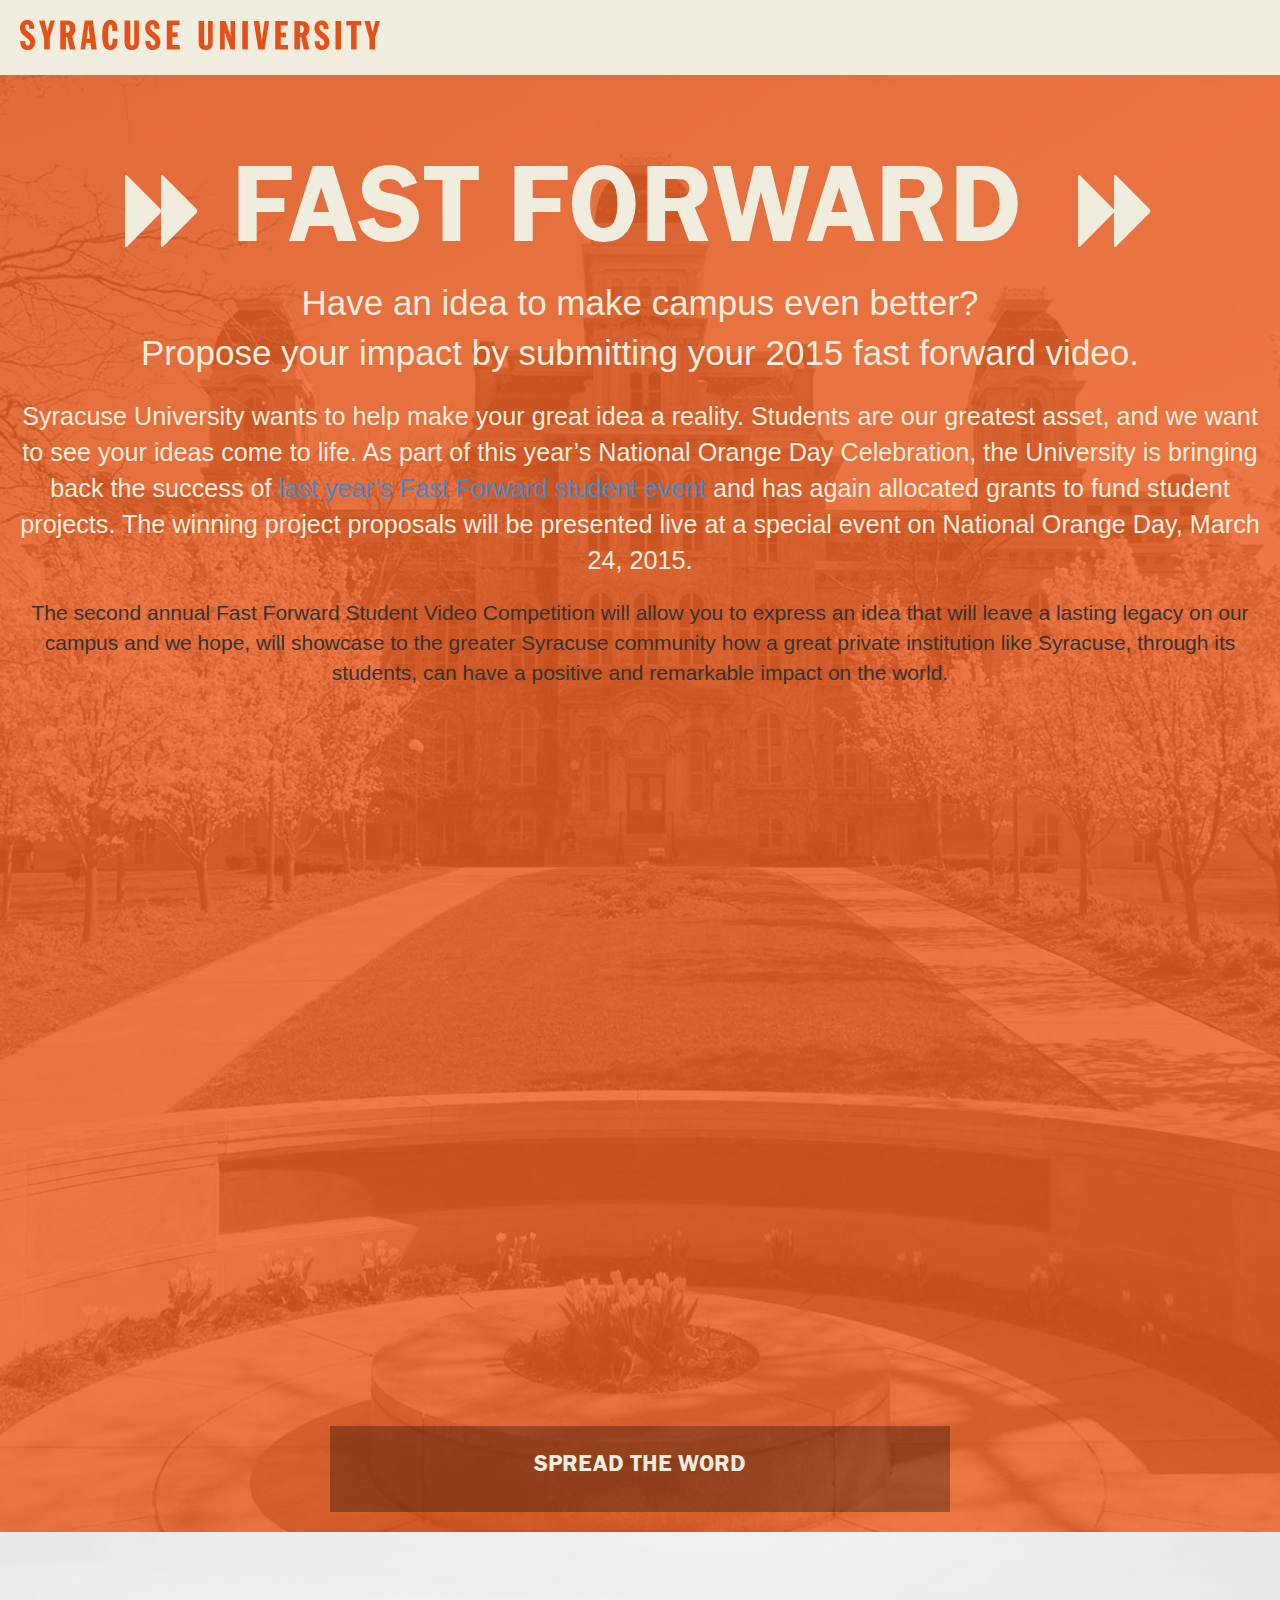
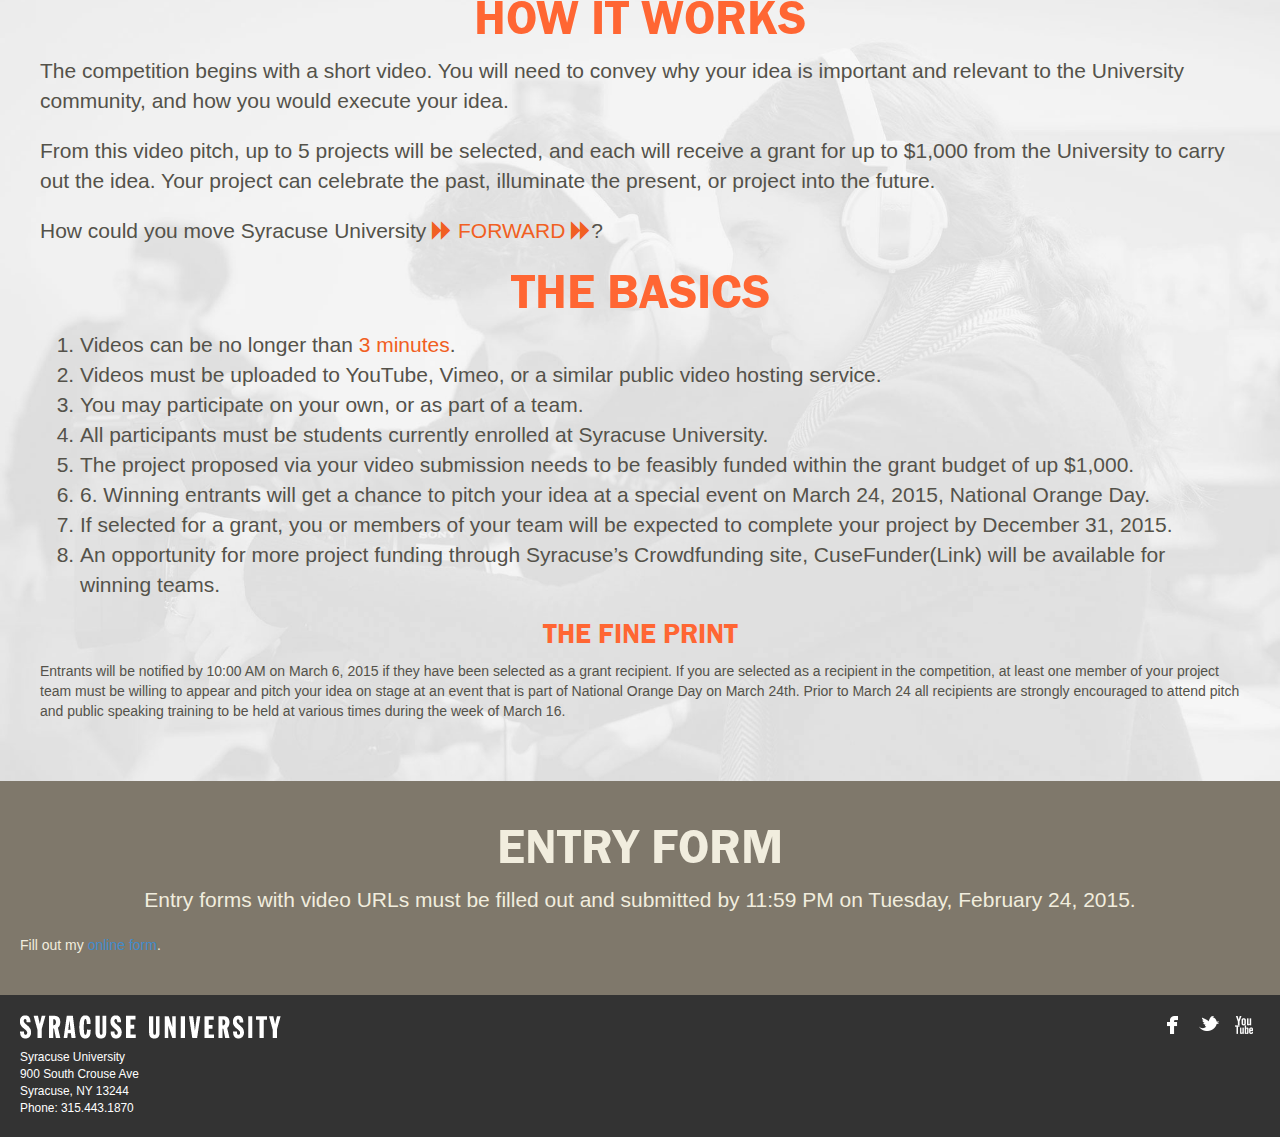
==== index.html @ 45d780ee "content tweaks for 2015" ====
<!DOCTYPE html>
<html lang="en">
<head>
<meta charset="utf-8">
<meta http-equiv="X-UA-Compatible" content="IE=edge">
<meta name="viewport" content="width=device-width, initial-scale=1">
<title>Fast Foward - Syracuse University</title>
<!-- sharing -->
<meta property="og:image" content="http://fastforward.syr.edu/images/fastforward.png" />
<meta property="og:description" content="All @SyracuseU students are invited to submit their ideas for the Chancellor's Fast Forward competition!" />
<!-- favicon -->
<link rel="shortcut icon" href="favicon.ico" type="image/x-icon" />
<!-- Bootstrap -->
<link href="css/bootstrap.min.css" rel="stylesheet">
<link href="css/style.css" rel="stylesheet">
<!-- Font Awesome -->
<link href="http://netdna.bootstrapcdn.com/font-awesome/4.0.3/css/font-awesome.css" rel="stylesheet">
<!-- HTML5 Shim and Respond.js IE8 support of HTML5 elements and media queries -->
<!-- WARNING: Respond.js doesn't work if you view the page via file:// -->
<!--[if lt IE 9]>
                                                                                                      <script src="https://oss.maxcdn.com/libs/html5shiv/3.7.0/html5shiv.js"></script>
                                                                                                      <script src="https://oss.maxcdn.com/libs/respond.js/1.4.2/respond.min.js"></script>
                                                                                                    <![endif]-->
</head>
<body>
<header> <a href="http://www.syr.edu"><img src="images/su_logo.jpg" id="sulogo-top" alt="Syracuse University" /></a>
  <div class="clearfix"></div>
</header>
<div id="billboard">
  <h1 class="title"><span style="font-size:.75em;"><i class="fa fa-forward"></i></span>&nbsp;Fast Forward &nbsp;<span style="font-size:.75em;"><i class="fa fa-forward"></i></span></h1>
  <p class="description-large">Have an idea to make campus even better? <br />
Propose your impact by submitting your 2015 fast forward video.
 </p>
  <p class="description">Syracuse University wants to help make your great idea a reality. Students are our greatest asset, and we want to see your ideas come to life. As part of this year’s National Orange Day Celebration, the University is bringing back the success of <a href="Entry forms with video URLs must be filled out and submitted by 11:59 PM on Tuesday, February 24, 2015." target="_blank">last year’s Fast Forward student event</a> and has again allocated grants to fund student projects. The winning project proposals will be presented live at a special event on National Orange Day, March 24, 2015.
      </p>
    <p>
The second annual Fast Forward Student Video Competition will allow you to express an idea that will leave a lasting legacy on our campus and we hope, will showcase to the greater Syracuse community how a great private institution like Syracuse, through its students, can have a positive and remarkable impact on the world. 
</p>
    <div id="vid">
      
      <!--
      <iframe width="640" height="360" src="http://www.youtube.com/embed/V3oJR5IAMxM?feature=player_embedded" frameborder="0" allowfullscreen></iframe>
-->
<iframe width="560" height="315" src="http://www.youtube.com/embed/ndjRMPuXJMM?rel=0&amp;showinfo=0" frameborder="0" allowfullscreen></iframe>
        
      
    </p>
  </div>
  <div id="social-share">
    <h3>Spread the Word</h3>
    <!-- AddThis Button BEGIN -->
    <div class="addthis_toolbox addthis_default_style addthis_32x32_style"> <a class="addthis_button_facebook"></a> <a class="addthis_button_twitter"></a> <a class="addthis_button_google_plusone_share"></a> <a class="addthis_button_email"></a> </div>
    <script type="text/javascript">var addthis_config = {"data_track_addressbar":false}; 
var addthis_share =
{
      templates: {
                   twitter: 'All @SyracuseU students are invited to submit ideas for the Chancellor\'s Fast Forward competition! #FastForwardSU'
               }
			  
}
{ email_template: "fast-forward" }
;
</script> 
    <script type="text/javascript" src="//s7.addthis.com/js/300/addthis_widget.js#pubid=suischool"></script> 
    <!-- AddThis Button END --> 
  </div>
</div>
<div id="rules" class="white-back">
  <div id="works" class="span 6">
    <h1 class="header-whiteback">How it works</h1>
      <p>The competition begins with a short video. You will need to convey why your idea is important and relevant to the University community, and how you would execute your idea.</p>
      <p>From this video pitch, up to 5 projects will be selected, and each will receive a grant for up to $1,000 from the University to carry out the idea. Your project can celebrate the past, illuminate the present, or project into the future.</p>
      <p>How could you move Syracuse University <span class="important" style="text-transform: uppercase;"><i class="fa fa-forward"></i>&nbsp;forward&nbsp;<i class="fa fa-forward"></i></span>?</p>
    <h1 class="header-whiteback">The Basics</h1>
    <div>
      <div id="rules-list">
        <ol>
          <li>Videos can be no longer than <span class="important">3 minutes</span>.</li>
          <li>Videos must be uploaded to YouTube, Vimeo, or a similar public video hosting service.</li>
          <li>You may participate on your own, or as part of a team.</li>
          <li>All participants must be students currently enrolled at Syracuse University.</li>
          <li>The project proposed via your video submission needs to be feasibly funded within the grant budget of up $1,000.</li>
          <li>6.	Winning entrants will get a chance to pitch your idea at a special event on March 24, 2015, National Orange Day.</li>
          <li>If selected for a grant, you or members of your team will be expected to complete your project by December 31, 2015.</li>
            <li>An opportunity for more project funding through Syracuse’s Crowdfunding site, CuseFunder(Link) will be available for winning teams.</li>
        </ol>
      </div>
    </div>
    <h2 class="header-whiteback">The Fine Print</h2>
    <p style="font-size: 1em">Entrants will be notified by 10:00 AM on March 6, 2015 if they have been selected as a grant recipient. If you are selected as a recipient in the competition, at least one member of your project team must be willing to appear and pitch your idea on stage at an event that is part of National Orange Day on March 24th. Prior to March 24 all recipients are strongly encouraged to attend pitch and public speaking training to be held at various times during the week of March 16.</p>
  </div>
</div>
<div id="enter" class="greyback">
  <h1 class="header-greyback">Entry Form</h1>
  <p>Entry forms with video URLs must be filled out and submitted by 11:59 PM on Tuesday, February 24, 2015.</p>
  <p> 
      
      <!-- Wufoo form embedd -->
      <div id="wufoo-zofdxbj1lnquqj">
Fill out my <a href="https://ischoolsu.wufoo.com/forms/zofdxbj1lnquqj">online form</a>.
</div>
<script type="text/javascript">var zofdxbj1lnquqj;(function(d, t) {
var s = d.createElement(t), options = {
'userName':'ischoolsu',
'formHash':'zofdxbj1lnquqj',
'autoResize':true,
'height':'500',
'async':true,
'host':'wufoo.com',
'header':'show',
'ssl':true};
s.src = ('https:' == d.location.protocol ? 'https://' : 'http://') + 'www.wufoo.com/scripts/embed/form.js';
s.onload = s.onreadystatechange = function() {
var rs = this.readyState; if (rs) if (rs != 'complete') if (rs != 'loaded') return;
try { zofdxbj1lnquqj = new WufooForm();zofdxbj1lnquqj.initialize(options);zofdxbj1lnquqj.display(); } catch (e) {}};
var scr = d.getElementsByTagName(t)[0], par = scr.parentNode; par.insertBefore(s, scr);
})(document, 'script');</script>

    <!--Wufoo form embed old 
  <div id="wufoo-zs5mxhn0s3mohs"> Fill out my <a href="https://ischoolsu.wufoo.com/forms/zs5mxhn0s3mohs">online form</a>. </div>
    
    
    
    
  <script type="text/javascript">
                    var zs5mxhn0s3mohs;(function(d, t) {
                    var s = d.createElement(t), options = {
                    'userName':'ischoolsu', 
                    'formHash':'zs5mxhn0s3mohs', 
                    'autoResize':true,
                    'height':'400',
                    'async':true,
                    'host':'wufoo.com',
                    'header':'show', 
                    'ssl':true};
                    s.src = ('https:' == d.location.protocol ? 'https://' : 'http://') + 'wufoo.com/scripts/embed/form.js';
                    s.onload = s.onreadystatechange = function() {
                    var rs = this.readyState; if (rs) if (rs != 'complete') if (rs != 'loaded') return;
                    try { zs5mxhn0s3mohs = new WufooForm();zs5mxhn0s3mohs.initialize(options);zs5mxhn0s3mohs.display(); } catch (e) {}};
                    var scr = d.getElementsByTagName(t)[0], par = scr.parentNode; par.insertBefore(s, scr);
                    })(document, 'script');
                </script>-->
  </p>
</div>
<footer>
  <div class="footer-info">
    <div class="logo"><a href="http://www.syr.edu"><img src="images/footer-logo-syracuse.png" alt="Syracuse University" /></a></div>
    <div> Syracuse University<br />
      900 South Crouse Ave<br />
      Syracuse, NY 13244<br />
      Phone: 315.443.1870<br />
    </div>
  </div>
  <div class="social"> <span><a href="https://www.facebook.com/syracuseuniversity" target="_blank"><img src="images/facebook.png" alt="facebook" /></a></span> <span><a href="https://twitter.com/SyracuseU" target="_blank"><img src="images/twitter.png" alt="twitter" /></a></span> <span><a href="http://www.youtube.com/user/Syracuse" target="_blank"><img src="images/youtube.png" alt="youtube" /></a></span> </div>
  <div style="clear:both;"></div>
</footer>
<!-- jQuery (necessary for Bootstrap's JavaScript plugins) --> 
<script src="https://ajax.googleapis.com/ajax/libs/jquery/1.11.0/jquery.min.js"></script> 
<!-- Include all compiled plugins (below), or include individual files as needed --> 
<script src="js/bootstrap.min.js"></script> 
<!-- Video Resizer --> 
<script src="js/jquery.fitvids.js"></script> 
<script>
            $(document).ready(function(){
              // Target your .container, .wrapper, .post, etc.
              $("#vid").fitVids();
            });
        </script> 
<!-- Google Analytics code --> 
<script>
  (function(i,s,o,g,r,a,m){i['GoogleAnalyticsObject']=r;i[r]=i[r]||function(){
  (i[r].q=i[r].q||[]).push(arguments)},i[r].l=1*new Date();a=s.createElement(o),
  m=s.getElementsByTagName(o)[0];a.async=1;a.src=g;m.parentNode.insertBefore(a,m)
  })(window,document,'script','//www.google-analytics.com/analytics.js','ga');

  ga('create', 'UA-403457-30', 'syr.edu');
  ga('send', 'pageview');

</script>
</body>
</html>
---- css/style.css ----
/* CSS Document */

/*fonts*/
@import url(http://fonts.googleapis.com/css?family=Economica:400,700);
@font-face {
	font-family: 'franklin_gothic_fsdemi';
	src: url('../fonts/FranklinGothic-Demi-webfont.eot');
	src: url('../fonts/FranklinGothic-Demi-webfont.eot?#iefix') format('embedded-opentype'), url('../fonts/FranklinGothic-Demi-webfont.woff') format('woff'), url('../fonts/FranklinGothic-Demi-webfont.ttf') format('truetype'), url('../fonts/FranklinGothic-Demi-webfont.svg#franklin_gothic_fsdemi') format('svg');
	font-weight: normal;
	font-style: normal;
}
/*Elements*/
p {
	font-size: 1.5em;
	margin-bottom: 20px;
}
a{
    color: ##f1edde; !important
    text-decoration: underline;
}

h1 {
	font-size: 3.5em;
}
h2 {
	font-size: 2em;
}
.description {
	font-size: 1.8em;
}
.description-large {
	font-size: 2.5em;
	color: #f1edde;
}
.white-back {
	color: #54524A;
}
ol li {
	font-size: 1.5em;
}
.important {
	color: #f15f22;
}
.header-whiteback {
	display: block;
	text-align: center;
	color: #ff6633;
	font-family: 'franklin_gothic_fsdemi', sans-serif;
	/*font-family: 'Economica', sans-serif;*/
	text-transform: uppercase;
}
.header-greyback {
	display: block;
	text-align: center;
	color: #f1edde;
	font-family: 'franklin_gothic_fsdemi', sans-serif;
	text-transform: uppercase;
}
.greyback {
	color: #f1edde;
}
header {
	background-color: #f1edde;
	height: 75px;
	padding: 20px;
}
#billboard {
	background-color: #ff6633;
	height: auto;
	padding: 20px;
	text-align: center;
	background-image: url(../images/back-halloflang.jpg);
	background-position: 50% 50%; /* Sets reference point to scale from */
	background-size: cover; /* Sets background image to cover entire element */
}
#billboard .title {
	color: #f1edde;
	font-size: 8em;
	padding-top: 30px;
	font-family: 'franklin_gothic_fsdemi', sans-serif;
	text-transform: uppercase;/*font-family: 'Economica', sans-serif;*/
}
#billboard .description {
	color: #f1edde;
}
footer {
	background-color: #333333;
	color: #fff;
	font-size: .85em;
	padding: 20px;
}
footer .footer-info {
	width: inherit;
	float: left;
}
footer .logo {
	padding-bottom: 10px;
}
footer .social {
	width: inherit;
	float: right;
}
#works {
	padding: 20px;
}
#rules {
	padding: 20px;
	background-color: #f1edde;
	background-image: url(../images/back-students-video.jpg);
	background-position: 50% 50%; /* Sets reference point to scale from */
	background-size: cover; /* Sets background image to cover entire element */
}
#enter {
	padding: 20px;
	background-color: #7F786B;
}
.vid {
	margin: 40px;
}
#enter p {
	text-align: center;
}
#social-share {
	background-color: rgba(0,0,0,0.3);
	width: 50%;
    min-width: 200px;
	margin: 0 auto 0 auto;
	padding: 5px;
}
#social-share h3 {
	color: #FFF;
	font-family: 'franklin_gothic_fsdemi', sans-serif;
	color: #f1edde;
	text-transform: uppercase;
}
div.addthis_toolbox {
	width: 150px;
	margin: 0 auto;
	padding-bottom: 20px;
}

/*iPad Styles*/
@media (max-width: 980px) {
#billboard .title {
	color: #f1edde;
	font-size: 5em;
	padding-top: 30px;
	font-family: 'franklin_gothic_fsdemi', sans-serif;
	text-transform: uppercase;/*font-family: 'Economica', sans-serif;*/
}
#sulogo-top {
	width: 50%;
	height: auto;
}
}
/*iPhone Styles*/
@media only screen and (min-device-width : 320px) and (max-device-width : 568px) {
/* STYLES GO HERE */

header {
	height: auto;
	display: block;
	margin: auto;
}
#sulogo-top {
	width: 60%;
	height: auto;
}
#billboard .title {
	color: #f1edde;
	font-size: 2em;
	padding-top: 10px;
	font-family: 'franklin_gothic_fsdemi', sans-serif;
	text-transform: uppercase;/*font-family: 'Economica', sans-serif;*/
}
#social-share h3 {
	font-size: 1.5em;
}
p {
	font-size: 1em;
}
.description-large {
	font-size: 1.5em;
}
.description {
	font-size: 1.25em;
}
.vid {
	margin: 5px;
}
ol li {
	font-size: 1em;
}
.header-whiteback {
	font-size: 2em;
}
#rules {
	padding: 5px;
}
#enter {
	padding: 5px;
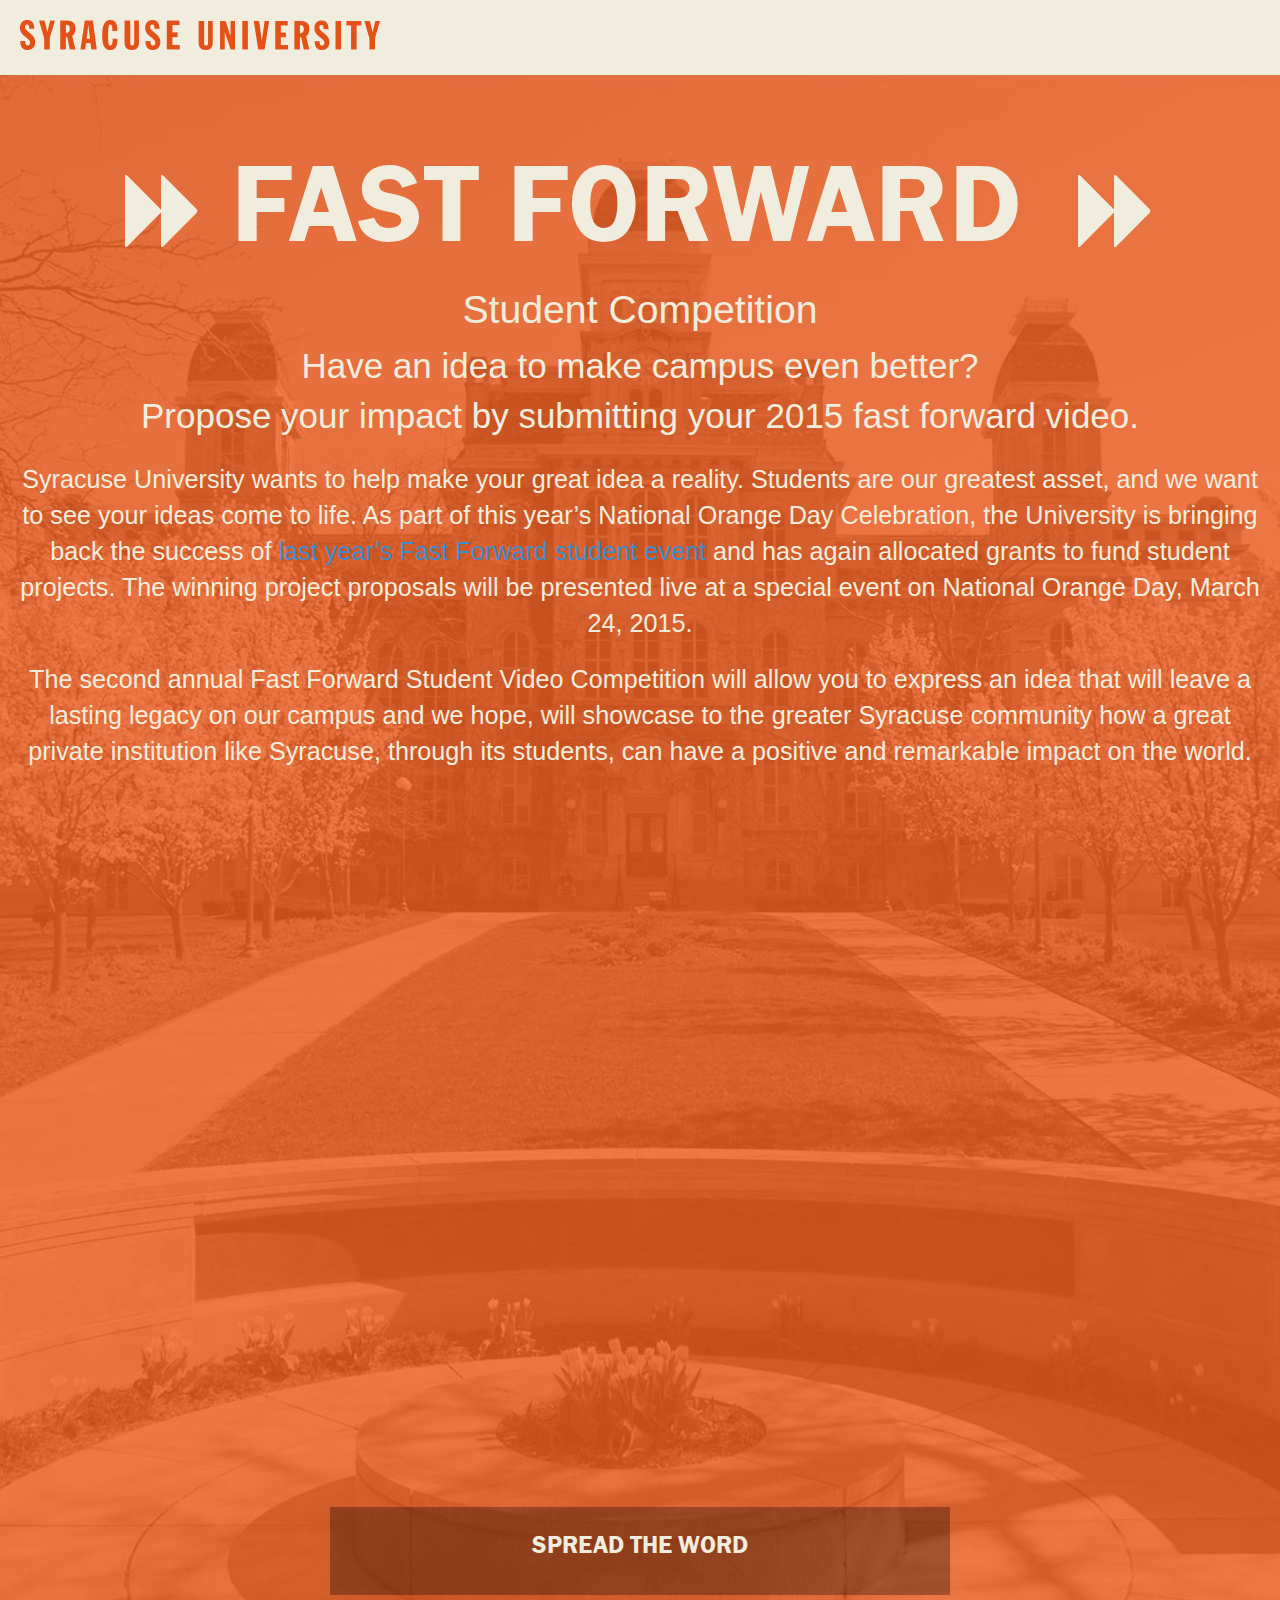
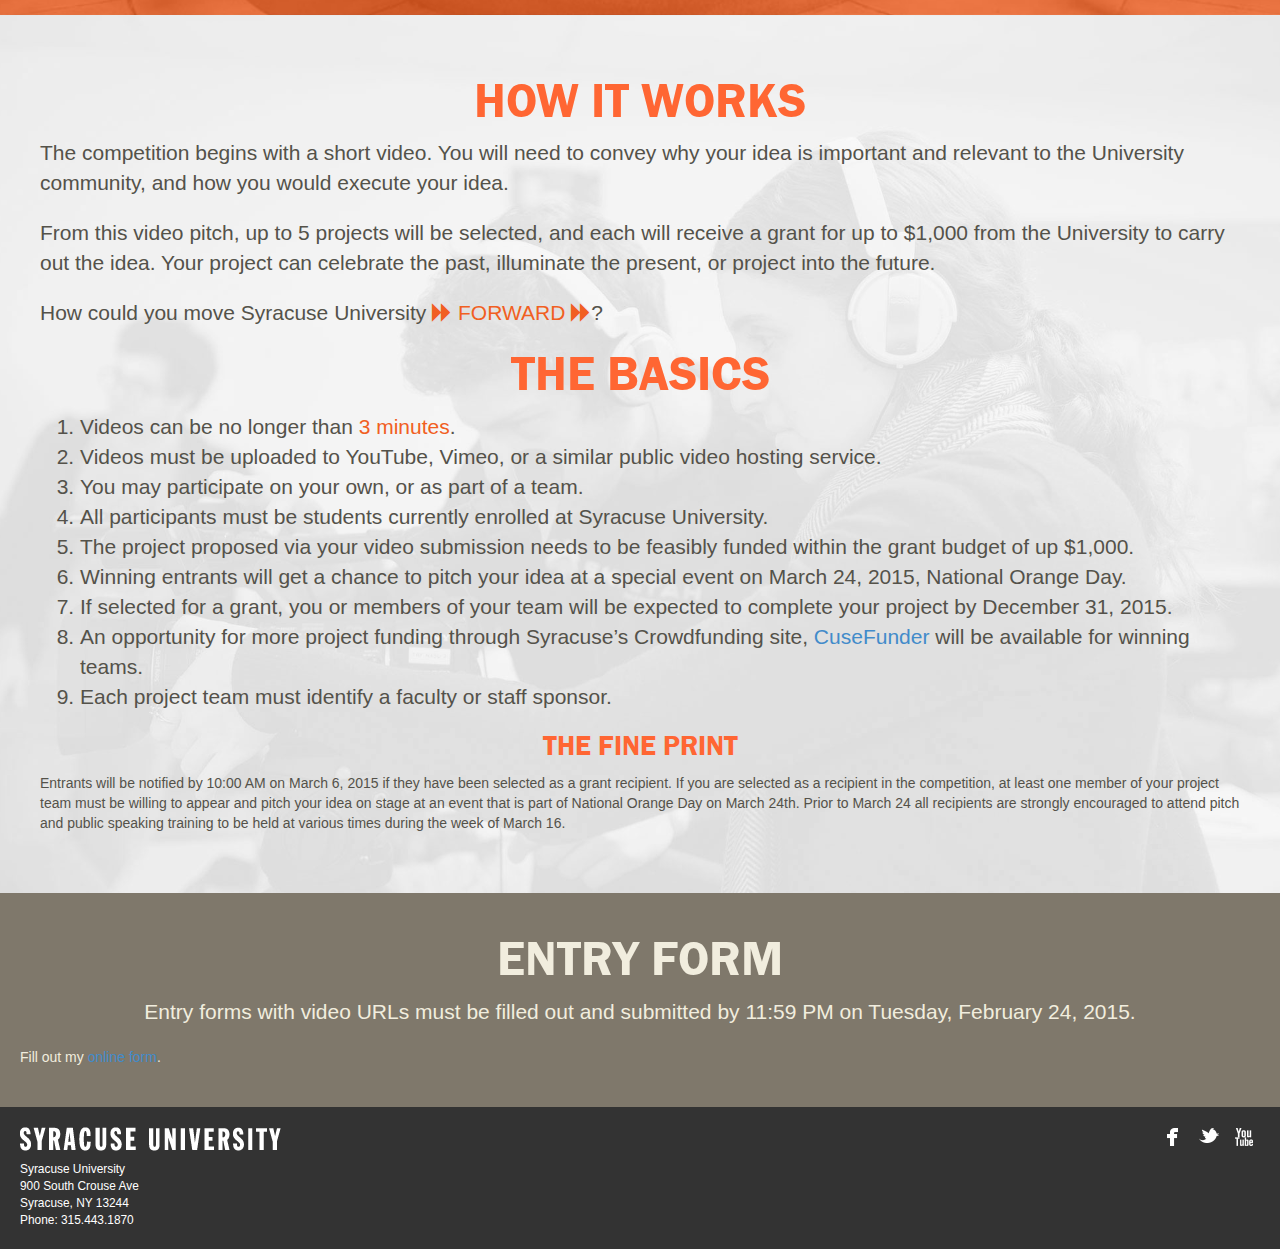
==== commit cd5e2fbc: "edits from team" ====
--- a/index.html
+++ b/index.html
@@ -12,9 +12,11 @@
 <link rel="shortcut icon" href="favicon.ico" type="image/x-icon" />
 <!-- Bootstrap -->
 <link href="css/bootstrap.min.css" rel="stylesheet">
-<link href="css/style.css" rel="stylesheet">
 <!-- Font Awesome -->
 <link href="http://netdna.bootstrapcdn.com/font-awesome/4.0.3/css/font-awesome.css" rel="stylesheet">
+<!--Custom CSS-->
+<link href="css/style.css" rel="stylesheet">
+
 <!-- HTML5 Shim and Respond.js IE8 support of HTML5 elements and media queries -->
 <!-- WARNING: Respond.js doesn't work if you view the page via file:// -->
 <!--[if lt IE 9]>
@@ -28,21 +30,23 @@
 </header>
 <div id="billboard">
   <h1 class="title"><span style="font-size:.75em;"><i class="fa fa-forward"></i></span>&nbsp;Fast Forward &nbsp;<span style="font-size:.75em;"><i class="fa fa-forward"></i></span></h1>
+    <h3 class="description-xlarge">Student Competition</h3>
   <p class="description-large">Have an idea to make campus even better? <br />
 Propose your impact by submitting your 2015 fast forward video.
  </p>
-  <p class="description">Syracuse University wants to help make your great idea a reality. Students are our greatest asset, and we want to see your ideas come to life. As part of this year’s National Orange Day Celebration, the University is bringing back the success of <a href="Entry forms with video URLs must be filled out and submitted by 11:59 PM on Tuesday, February 24, 2015." target="_blank">last year’s Fast Forward student event</a> and has again allocated grants to fund student projects. The winning project proposals will be presented live at a special event on National Orange Day, March 24, 2015.
+  <p class="description">Syracuse University wants to help make your great idea a reality. Students are our greatest asset, and we want to see your ideas come to life. As part of this year’s National Orange Day Celebration, the University is bringing back the success of <a href="https://www.youtube.com/watch?v=nJVr6OafZU0" target="_blank">last year’s Fast Forward student event</a> and has again allocated grants to fund student projects. The winning project proposals will be presented live at a special event on National Orange Day, March 24, 2015.
       </p>
-    <p>
+    <p  class="description">
 The second annual Fast Forward Student Video Competition will allow you to express an idea that will leave a lasting legacy on our campus and we hope, will showcase to the greater Syracuse community how a great private institution like Syracuse, through its students, can have a positive and remarkable impact on the world. 
 </p>
-    <div id="vid">
-      
-      <!--
+    <div id="vid">      
+<!--
       <iframe width="640" height="360" src="http://www.youtube.com/embed/V3oJR5IAMxM?feature=player_embedded" frameborder="0" allowfullscreen></iframe>
+
+        <iframe width="560" height="315" src="https://www.youtube.com/embed/9xqWcafBm3w?rel=0&amp;showinfo=0" frameborder="0" allowfullscreen></iframe>
 -->
-<iframe width="560" height="315" src="http://www.youtube.com/embed/ndjRMPuXJMM?rel=0&amp;showinfo=0" frameborder="0" allowfullscreen></iframe>
         
+<iframe width="560" height="315" src="https://www.youtube.com/embed/9xqWcafBm3w?rel=0&amp;showinfo=0" frameborder="0" allowfullscreen></iframe>
       
     </p>
   </div>
@@ -80,9 +84,10 @@
           <li>You may participate on your own, or as part of a team.</li>
           <li>All participants must be students currently enrolled at Syracuse University.</li>
           <li>The project proposed via your video submission needs to be feasibly funded within the grant budget of up $1,000.</li>
-          <li>6.	Winning entrants will get a chance to pitch your idea at a special event on March 24, 2015, National Orange Day.</li>
+          <li>Winning entrants will get a chance to pitch your idea at a special event on March 24, 2015, National Orange Day.</li>
           <li>If selected for a grant, you or members of your team will be expected to complete your project by December 31, 2015.</li>
-            <li>An opportunity for more project funding through Syracuse’s Crowdfunding site, CuseFunder(Link) will be available for winning teams.</li>
+            <li>An opportunity for more project funding through Syracuse’s Crowdfunding site, <a href="https://cusefunder.syr.edu/" target="_blank">CuseFunder</a> will be available for winning teams.</li>
+            <li>Each project team must identify a faculty or staff sponsor.</li>
         </ol>
       </div>
     </div>
@@ -116,30 +121,6 @@
 var scr = d.getElementsByTagName(t)[0], par = scr.parentNode; par.insertBefore(s, scr);
 })(document, 'script');</script>
 
-    <!--Wufoo form embed old 
-  <div id="wufoo-zs5mxhn0s3mohs"> Fill out my <a href="https://ischoolsu.wufoo.com/forms/zs5mxhn0s3mohs">online form</a>. </div>
-    
-    
-    
-    
-  <script type="text/javascript">
-                    var zs5mxhn0s3mohs;(function(d, t) {
-                    var s = d.createElement(t), options = {
-                    'userName':'ischoolsu', 
-                    'formHash':'zs5mxhn0s3mohs', 
-                    'autoResize':true,
-                    'height':'400',
-                    'async':true,
-                    'host':'wufoo.com',
-                    'header':'show', 
-                    'ssl':true};
-                    s.src = ('https:' == d.location.protocol ? 'https://' : 'http://') + 'wufoo.com/scripts/embed/form.js';
-                    s.onload = s.onreadystatechange = function() {
-                    var rs = this.readyState; if (rs) if (rs != 'complete') if (rs != 'loaded') return;
-                    try { zs5mxhn0s3mohs = new WufooForm();zs5mxhn0s3mohs.initialize(options);zs5mxhn0s3mohs.display(); } catch (e) {}};
-                    var scr = d.getElementsByTagName(t)[0], par = scr.parentNode; par.insertBefore(s, scr);
-                    })(document, 'script');
-                </script>-->
   </p>
 </div>
 <footer>
@@ -173,7 +154,7 @@
   m=s.getElementsByTagName(o)[0];a.async=1;a.src=g;m.parentNode.insertBefore(a,m)
   })(window,document,'script','//www.google-analytics.com/analytics.js','ga');
 
-  ga('create', 'UA-403457-30', 'syr.edu');
+  ga('create', 'UA-403457-34', 'auto');
   ga('send', 'pageview');
 
 </script>
--- a/css/style.css
+++ b/css/style.css
@@ -14,8 +14,13 @@
 	font-size: 1.5em;
 	margin-bottom: 20px;
 }
-a{
-    color: ##f1edde; !important
+a:active {
+    color: ##f1edde !important; 
+    text-decoration: underline;
+}
+
+a:visited {
+    color: ##f1edde !important; 
     text-decoration: underline;
 }
 
@@ -25,8 +30,15 @@
 h2 {
 	font-size: 2em;
 }
+h3 {
+    font-size: 1.8em;
+}
 .description {
 	font-size: 1.8em;
+}
+.description-xlarge {
+	font-size: 2.8em;
+	color: #f1edde;
 }
 .description-large {
 	font-size: 2.5em;
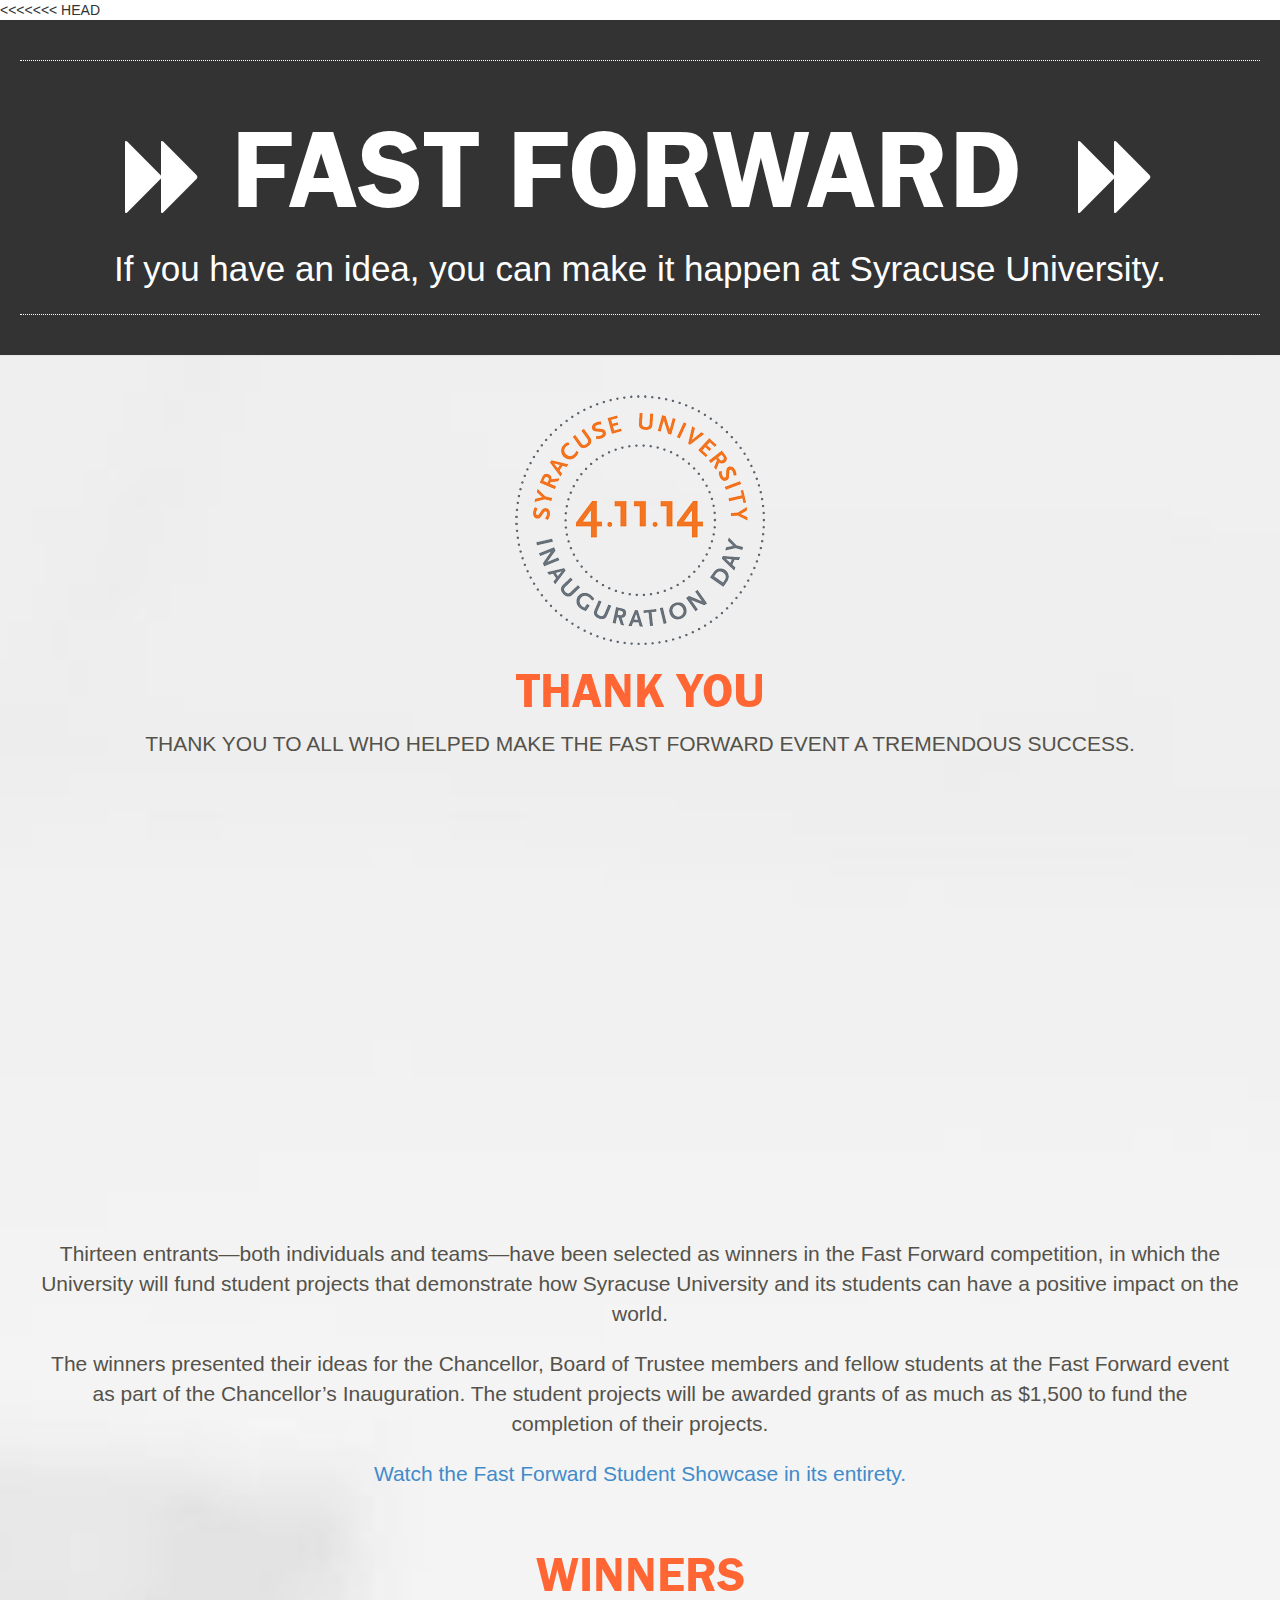
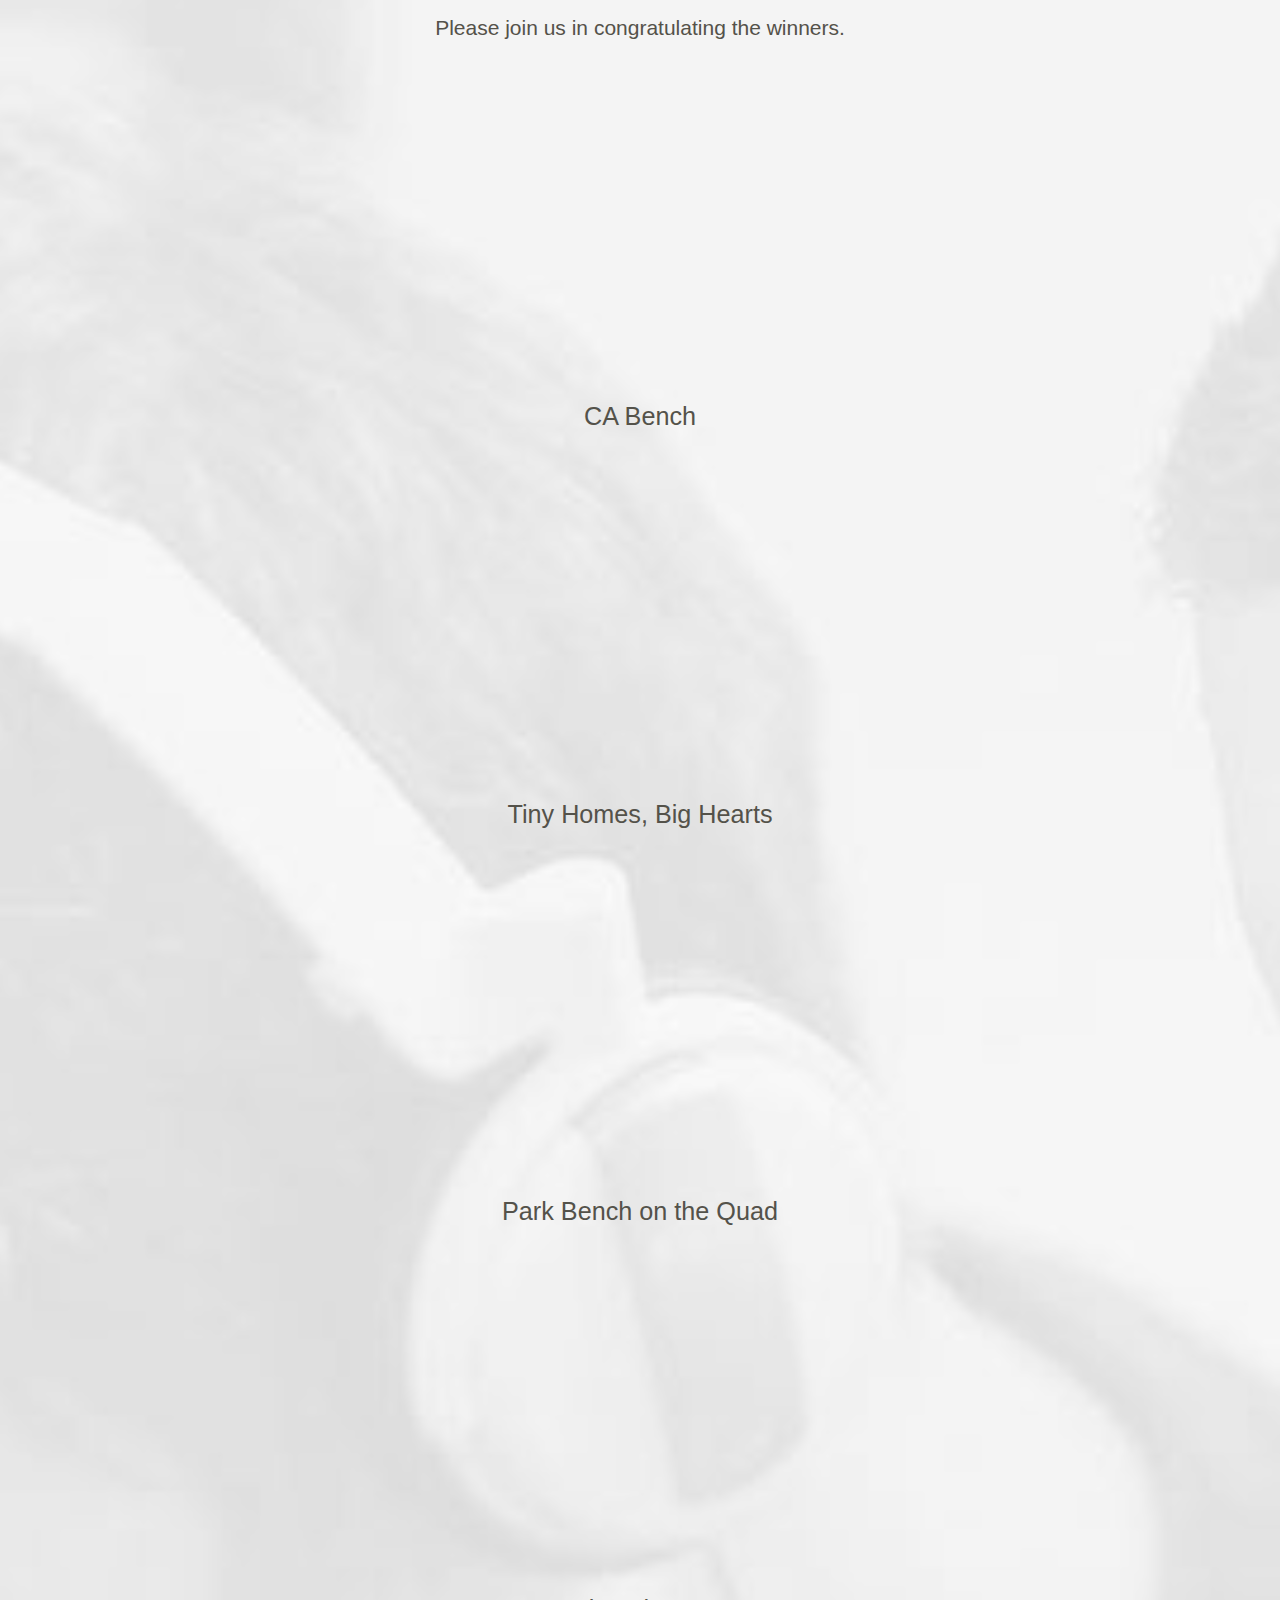
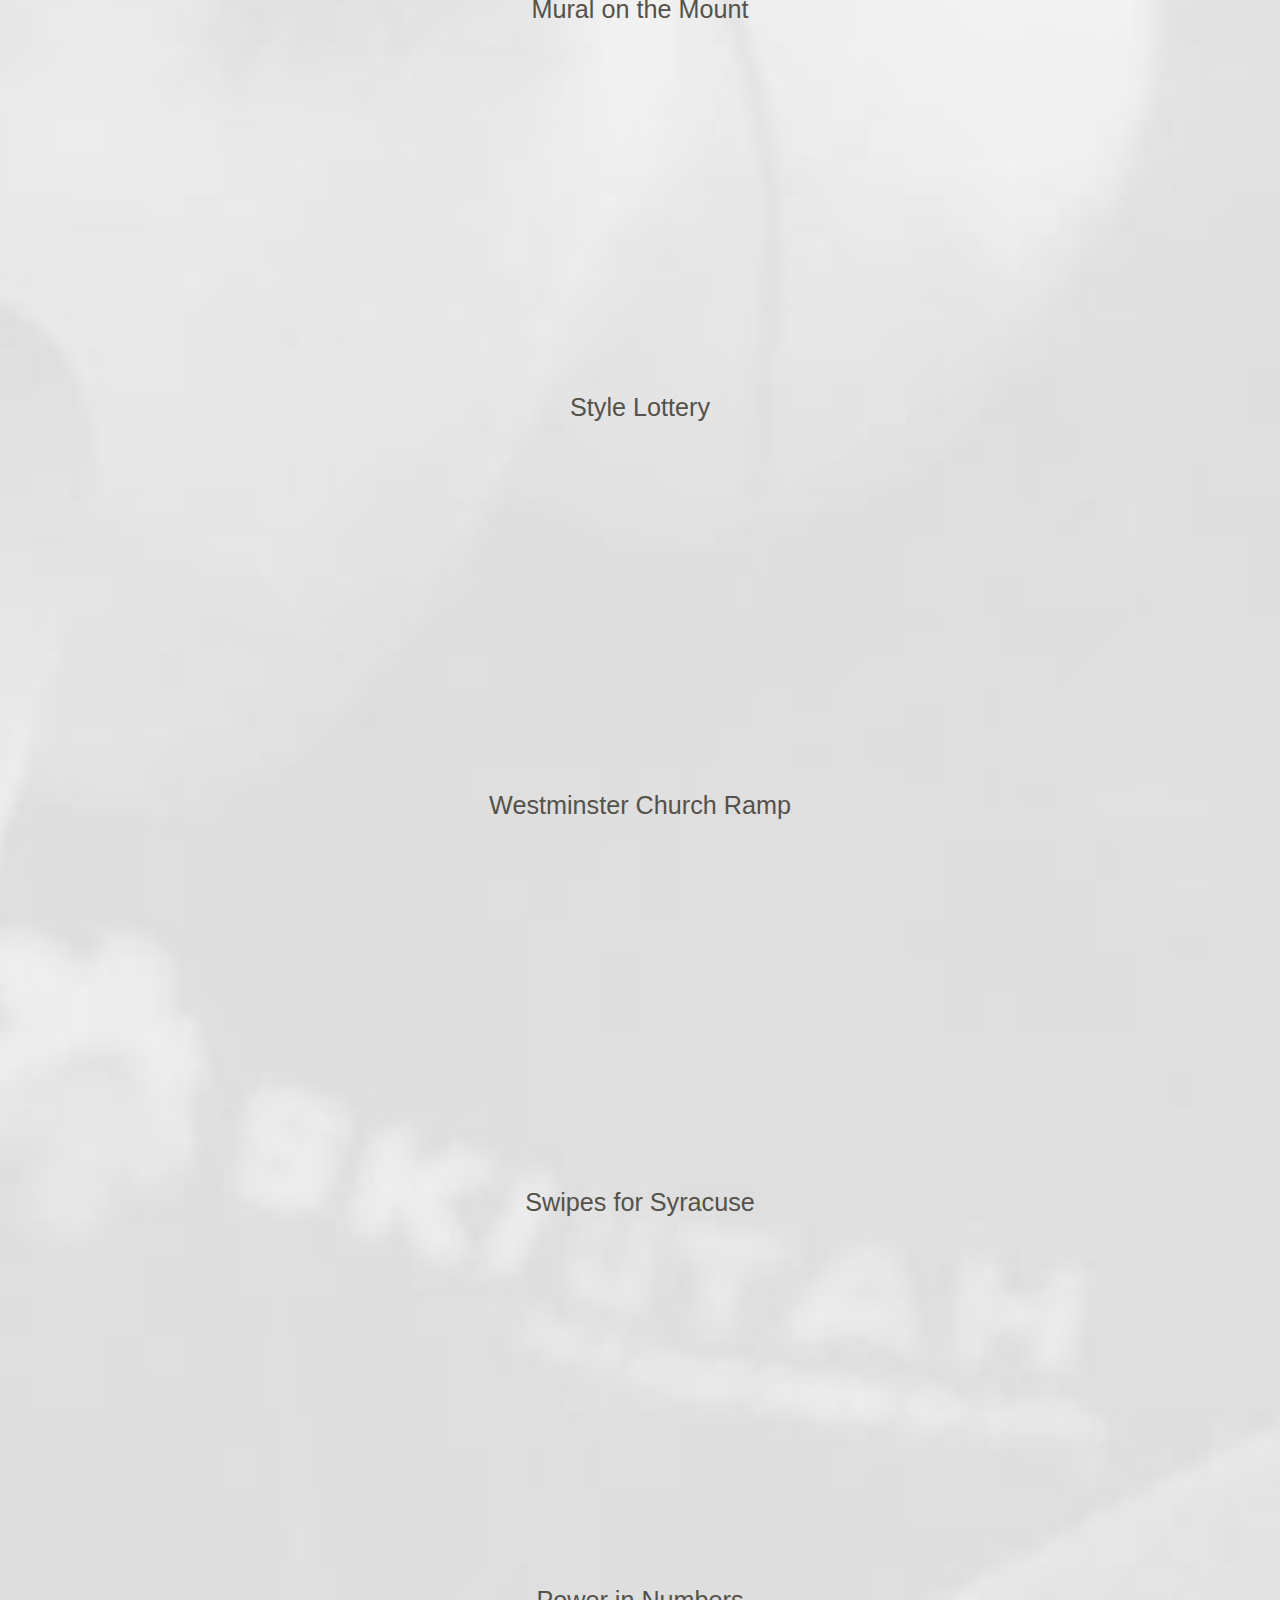
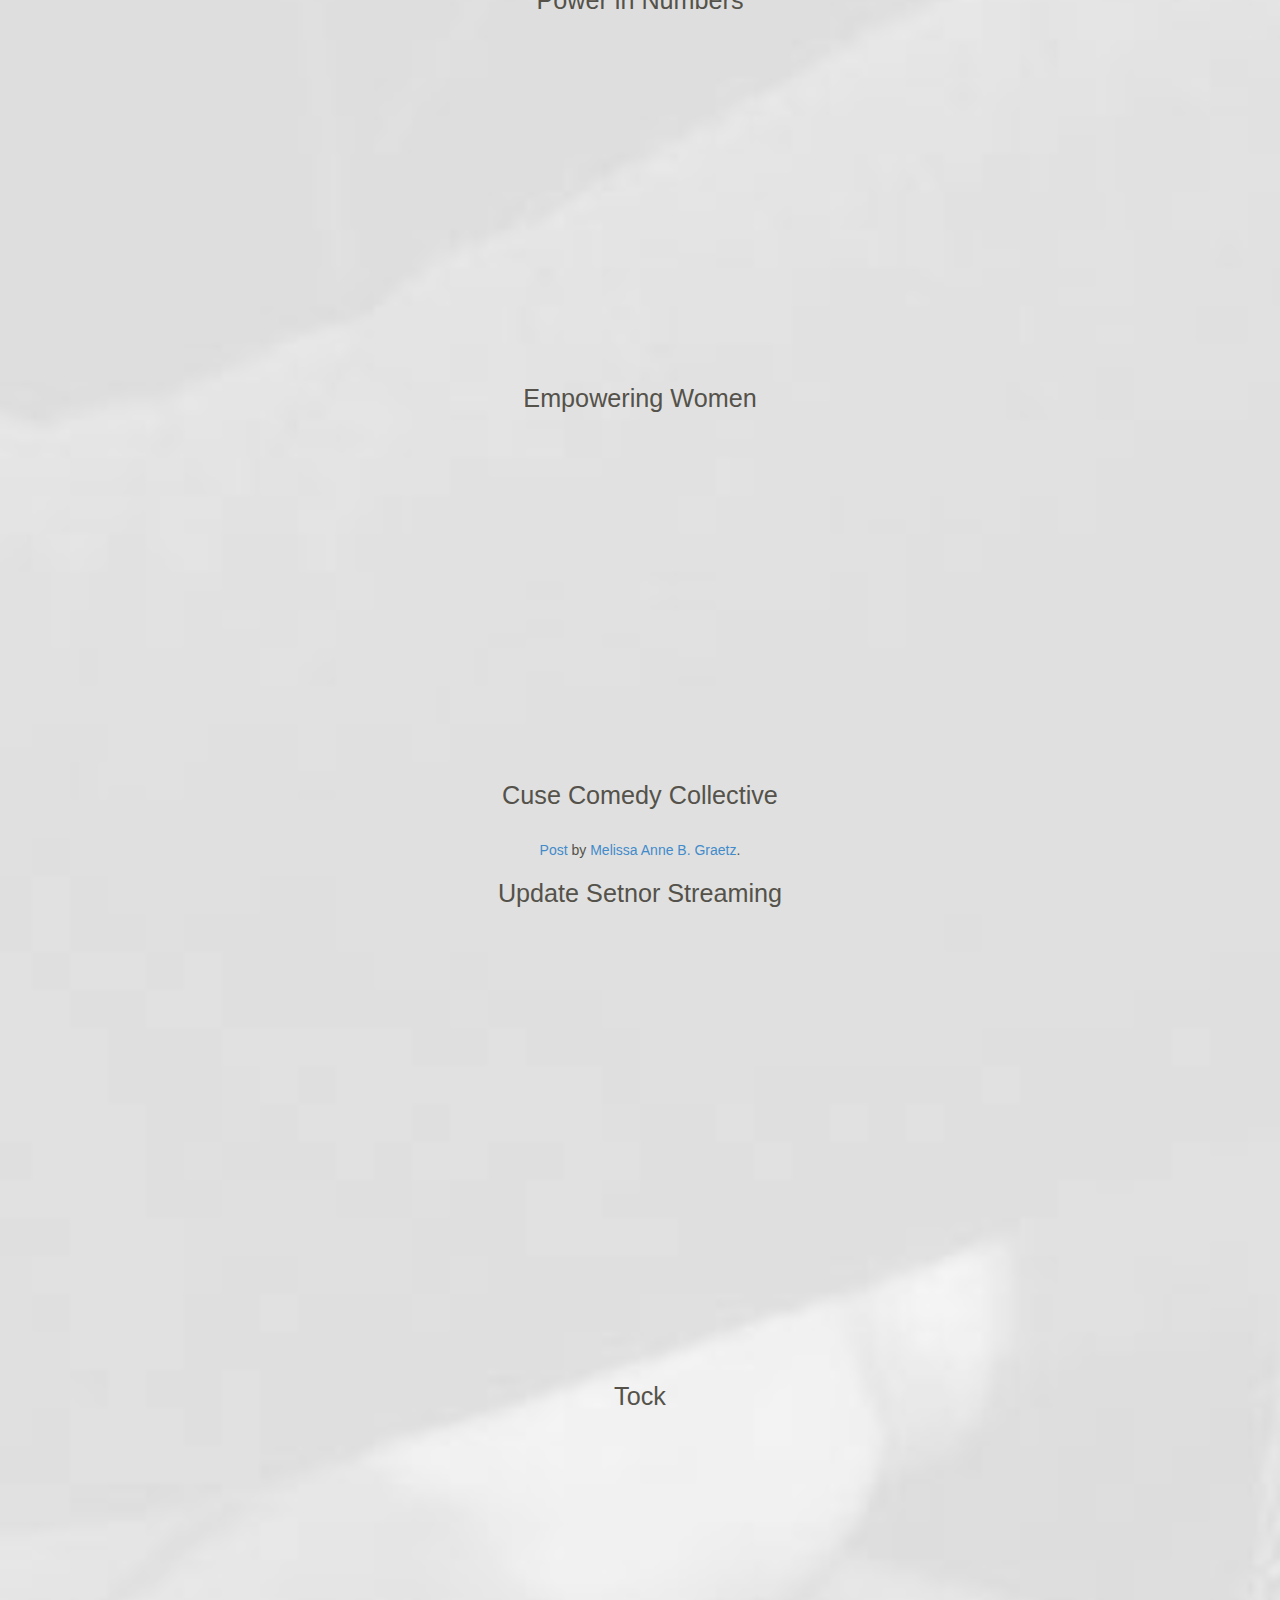
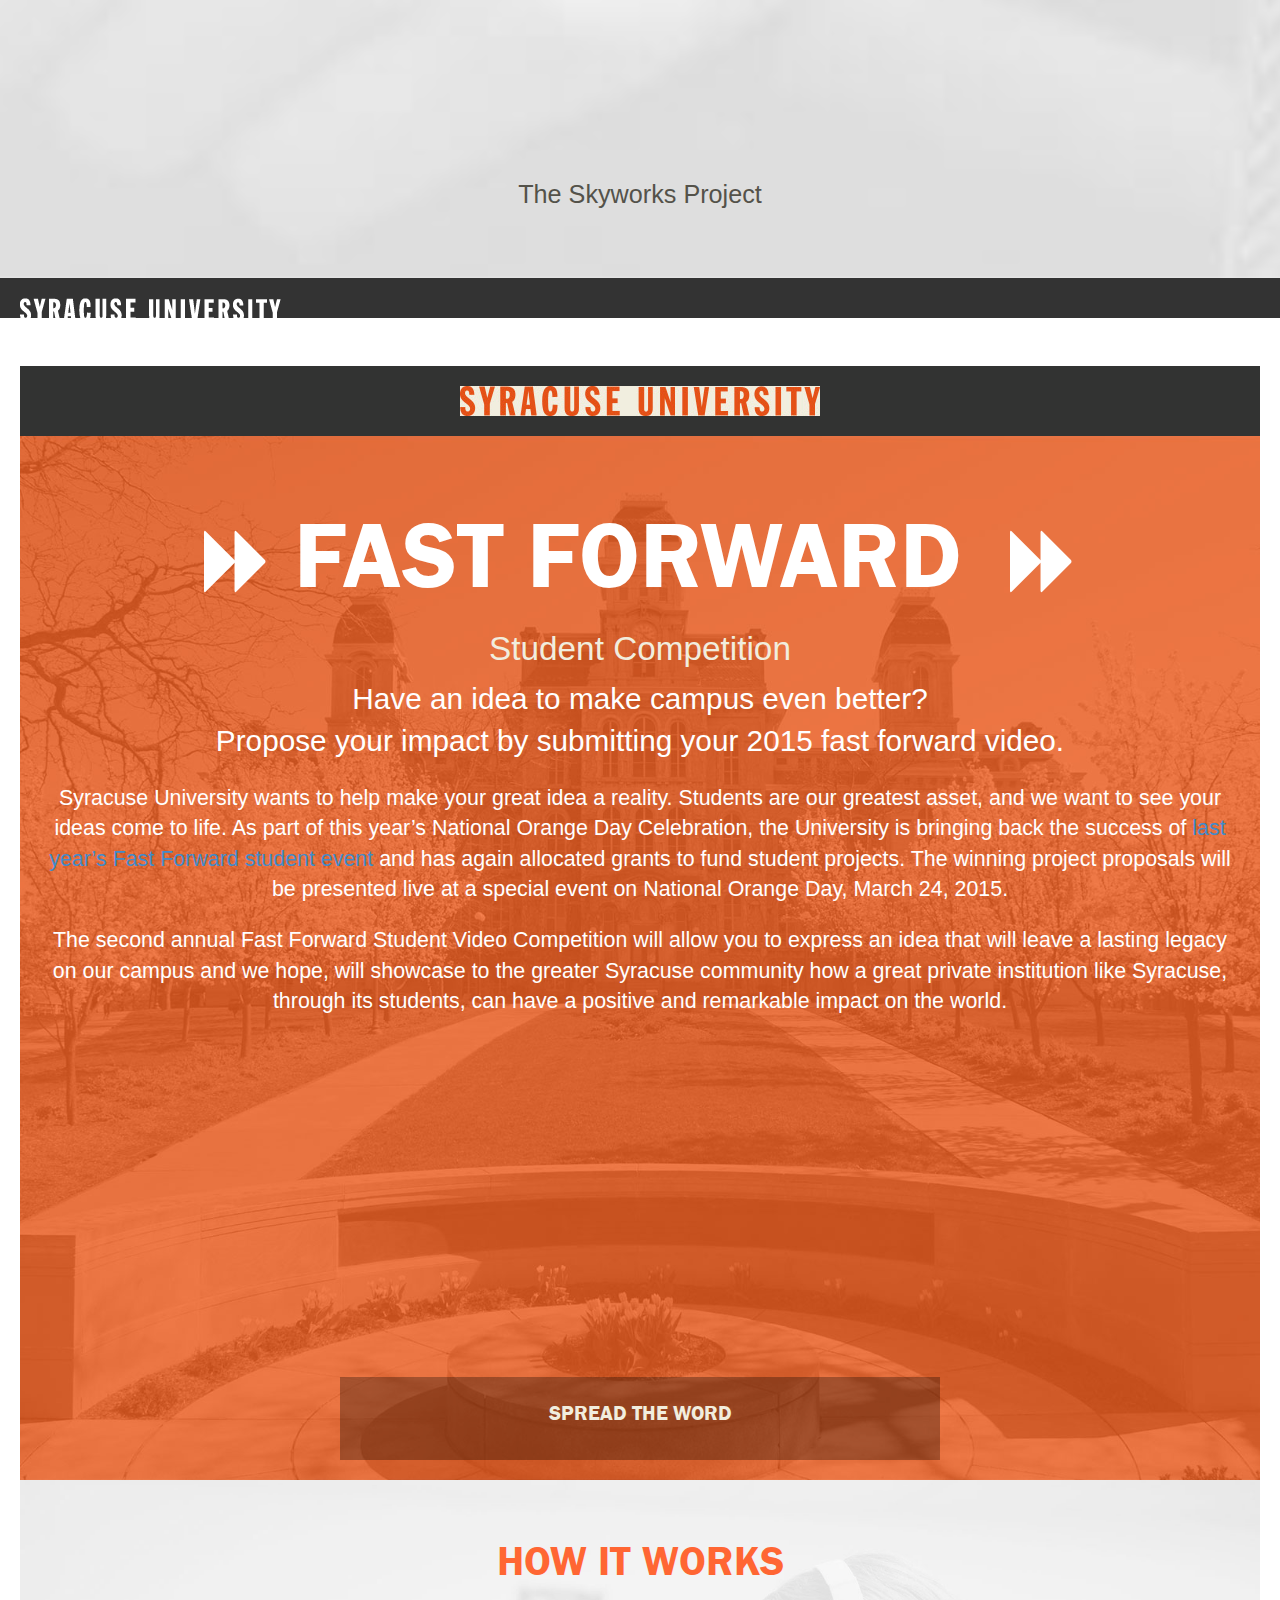
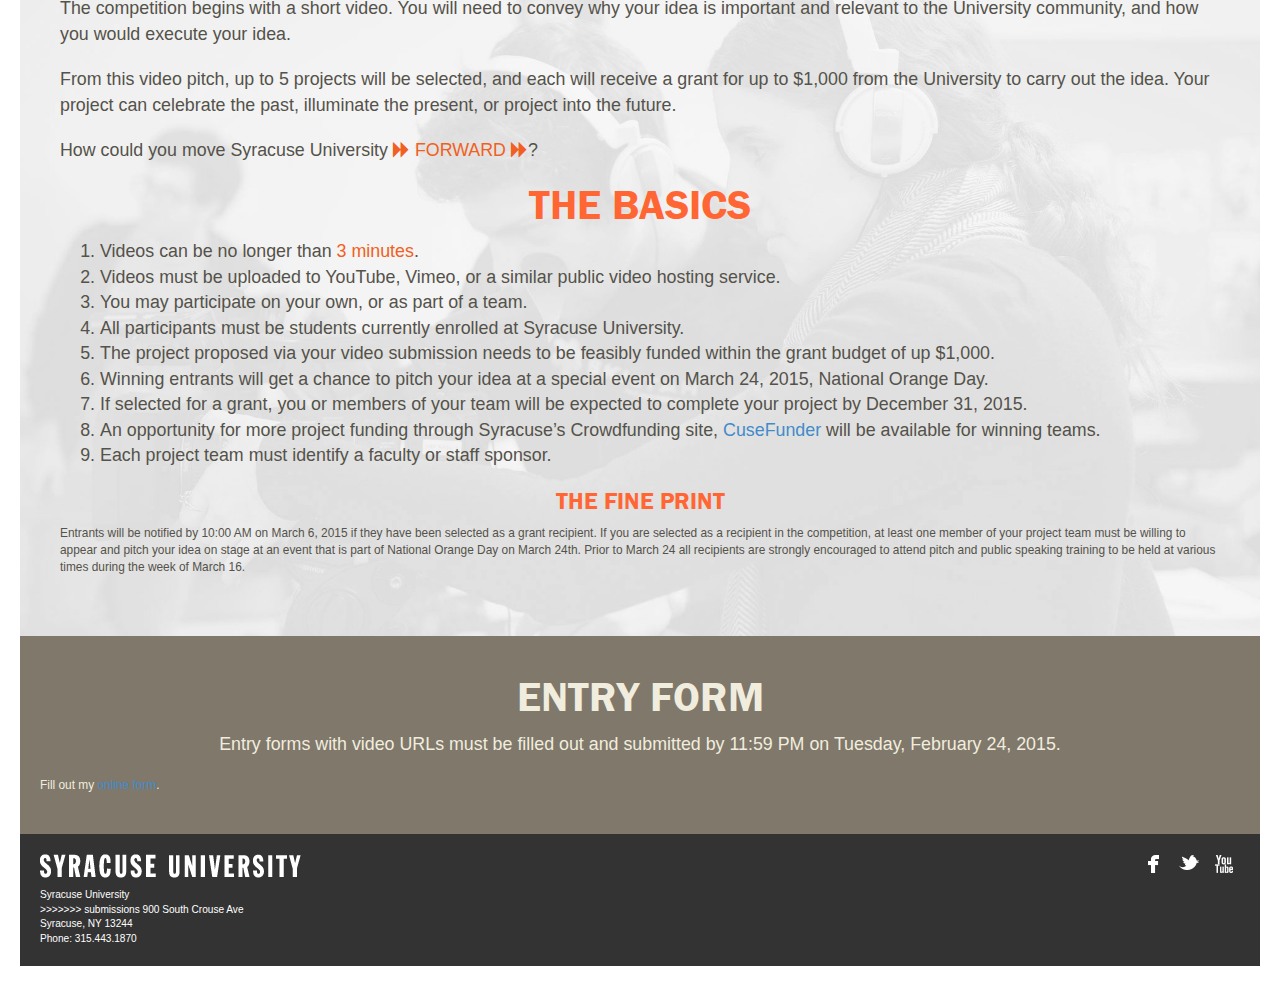
==== commit 118fc333: "fixed merge conflicts." ====
--- a/index.html
+++ b/index.html
@@ -1,5 +1,141 @@
 <!DOCTYPE html>
 <html lang="en">
+<<<<<<< HEAD
+    <head>
+        <meta charset="utf-8">
+        <meta http-equiv="X-UA-Compatible" content="IE=edge">
+        <meta name="viewport" content="width=device-width, initial-scale=1">
+        <title>Fast Foward - Syracuse University</title>
+        <!-- sharing -->
+        <meta property="og:image" content="http://fastforward.syr.edu/images/fastforward.png" />
+        <meta property="og:description" content="All @SyracuseU students are invited to come watch students pitch their Fast Foward ideas! #FastForwardSU http://fastfoward.syr.edu" />
+        <!-- favicon -->
+        <link rel="shortcut icon" href="favicon.ico" type="image/x-icon" />
+        <!-- Bootstrap -->
+        <link href="css/bootstrap.min.css" rel="stylesheet">
+        <link href="css/style.css" rel="stylesheet">
+        <!-- Font Awesome -->
+        <link href="http://netdna.bootstrapcdn.com/font-awesome/4.0.3/css/font-awesome.css" rel="stylesheet">
+        <meta http-equiv="Cache-Control" content="no-cache, no-store, must-revalidate" />
+        <meta http-equiv="Pragma" content="no-cache" />
+        <meta http-equiv="Expires" content="0" />
+
+        <!-- HTML5 Shim and Respond.js IE8 support of HTML5 elements and media queries -->
+        <!-- WARNING: Respond.js doesn't work if you view the page via file:// -->
+                    <!--[if lt IE 9]>
+                                                                                                                                                                                                                                                      <script src="https://oss.maxcdn.com/libs/html5shiv/3.7.0/html5shiv.js"></script>                                                                                                                                                  <script src="https://oss.maxcdn.com/libs/respond.js/1.4.2/respond.min.js"></script>
+                                                                                                                                                                                                                                                    <![endif]-->
+    </head>
+    <body>
+        <header>
+            <div id="billboard-header">
+                <hr>
+                <h1 class="title" class="header-greyback"><span style="font-size:.75em;"><i class="fa fa-forward"></i></span>&nbsp;Fast Forward &nbsp;<span style="font-size:.75em;"><i class="fa fa-forward"></i></span></h1>
+                <p class="description-large">If you have an idea, you can make it happen at Syracuse University. </p>
+                <hr>
+            </div>
+            <div class="clearfix"></div>
+        </header>
+        <div id="rules" class="white-back">
+            <div id="works" style="text-align: center;" class="span 6">
+                <a href="http://inauguration.syr.edu/" target="_blank"><img src="images/logo-chancellor-seal.png" alt="Syracuse University Inaguration Day 4.11.14" /></a>
+                <h1 class="header-whiteback">Thank You</h1>
+                <p style="text-transform: uppercase;">Thank you to all who helped make the Fast Forward event a tremendous success.</p>
+                 <div id="vid">
+                    <iframe width="560" height="315" src="//www.youtube.com/embed/nJVr6OafZU0?rel=0" frameborder="0" allowfullscreen></iframe>
+                </div>
+                <p>Thirteen entrants—both individuals and teams—have been selected as winners in the Fast Forward competition, in which the University will fund student projects that demonstrate how Syracuse University and its students can have a positive impact on the world. </p>
+                <p>The winners presented their ideas for the Chancellor, Board of Trustee members and fellow students at the Fast Forward event as part of the Chancellor’s Inauguration.  The student projects will be awarded grants of as much as $1,500 to fund the completion of their projects.
+                </p>
+                <p><a href="https://www.youtube.com/watch?v=-3qQjhjQwqY&list=PLGlgqeWpR7YWNUzqrmrgZYeuAieJz4eeQ" target="_blank">Watch the Fast Forward Student Showcase in its entirety.</a></p>
+
+                <br />
+                <!--
+                <div id="social-share">
+                    <h3>Spread the Word</h3>
+                    
+                    <div class="addthis_toolbox addthis_default_style addthis_32x32_style">
+                        <a class="addthis_button_facebook"></a> <a class="addthis_button_twitter"></a> <a class="addthis_button_google_plusone_share"></a> <a class="addthis_button_email"></a>
+                    </div>
+                    <script type="text/javascript">
+                        var addthis_config = {"data_track_addressbar":false}; 
+                        var addthis_share =
+                        {
+                              templates: {
+                                           twitter: 'All @SyracuseU students are invited to come watch students pitch their Fast Foward ideas! #FastForwardSU http://fastfoward.syr.edu'
+                                       }
+                        
+                        }
+                        { email_template: "fast-forward" }
+                        ;
+                    </script>
+                    <script type="text/javascript" src="//s7.addthis.com/js/300/addthis_widget.js#pubid=suischool"></script>
+                   
+                </div>-->
+        
+                <h1 class="header-whiteback">Winners</h1>
+                <p>Please join us in congratulating the winners.</p>
+                <div class="video-container">
+                    <iframe width="560" height="315" src="//www.youtube.com/embed/X6cd0h68HYY" frameborder="0" allowfullscreen></iframe>
+                </div>
+                <h3>CA Bench</h3><br />
+                <div class="video-container">
+                    <iframe width="560" height="315" src="//www.youtube.com/embed/7KGoUI-rXYY" frameborder="0" allowfullscreen></iframe>
+                </div>
+                <h3>Tiny Homes, Big Hearts</h3><br />
+                <div class="video-container">
+                    <iframe width="560" height="315" src="//www.youtube.com/embed/hd7BuhvNDIQ?list=UUhCt7LPMVScDMdG48nF_pfg" frameborder="0" allowfullscreen></iframe>
+                </div>
+                <h3>Park Bench on the Quad</h3><br />
+                <div class="video-container">
+                    <iframe width="560" height="315" src="//www.youtube.com/embed/qIHuZYwOcUA" frameborder="0" allowfullscreen></iframe>
+                </div>
+                <h3>Mural on the Mount</h3><br />
+                <div class="video-container">
+                    <iframe src="//player.vimeo.com/video/90546294" width="560" height="315" frameborder="0" webkitallowfullscreen mozallowfullscreen allowfullscreen></iframe>
+                </div>
+                <h3>Style Lottery</h3><br />
+                <div class="video-container">
+                    <iframe src="//player.vimeo.com/video/87508969" width="560" height="315" frameborder="0" webkitallowfullscreen mozallowfullscreen allowfullscreen></iframe>
+                </div>
+                <h3>Westminster Church Ramp</h3><br />
+                <div class="video-container">
+                    <iframe src="//player.vimeo.com/video/90443585" width="560" height="315" frameborder="0" webkitallowfullscreen mozallowfullscreen allowfullscreen></iframe>
+                </div>
+                <h3>Swipes for Syracuse</h3><br />
+                <div class="video-container">
+                    <iframe width="560" height="315" src="//www.youtube.com/embed/r39Zqw3_VbU" frameborder="0" allowfullscreen></iframe>
+                </div>
+                <h3>Power in Numbers</h3><br />
+                <div class="video-container">
+                    <iframe width="560" height="315" src="//www.youtube.com/embed/cZ9SvbufV5o" frameborder="0" allowfullscreen></iframe>
+                </div>
+                <h3>Empowering Women</h3><br />
+                <div class="video-container">
+                    <iframe width="560" height="315" src="//www.youtube.com/embed/h52oEg5w1eQ" frameborder="0" allowfullscreen></iframe>
+                </div>
+                <h3>Cuse Comedy Collective</h3><br />
+                <div class="video-container">
+                    <div id="fb-root"></div> <script>(function(d, s, id) { var js, fjs = d.getElementsByTagName(s)[0]; if (d.getElementById(id)) return; js = d.createElement(s); js.id = id; js.src = "//connect.facebook.net/en_US/all.js#xfbml=1"; fjs.parentNode.insertBefore(js, fjs); }(document, 'script', 'facebook-jssdk'));</script>
+                    <div class="fb-post" data-href="https://www.facebook.com/photo.php?v=10152689466649942" data-width="466"><div class="fb-xfbml-parse-ignore"><a href="https://www.facebook.com/photo.php?v=10152689466649942">Post</a> by <a href="https://www.facebook.com/melissa.bassett.9638">Melissa Anne B. Graetz</a>.</div></div>
+                </div>
+                <h3>Update Setnor Streaming</h3><br />
+                <div class="video-container">
+                    <iframe width="560" height="420" src="//www.youtube.com/embed/etXDvrEPfyE" frameborder="0" allowfullscreen></iframe>
+                </div>
+                <h3>Tock</h3><br />
+                <div class="video-container">
+                    <iframe width="560" height="315" src="//www.youtube.com/embed/jHSkZyUIAk0" frameborder="0" allowfullscreen></iframe>
+                </div>
+                <h3>The Skyworks Project</h3><br />
+            </div>
+        </div>
+        <footer>
+            <div class="footer-info">
+                <div class="logo"><a href="http://www.syr.edu"><img src="images/footer-logo-syracuse.png" alt="Syracuse University" /></a></div>
+                <div>
+ Syracuse University<br />
+=======
 <head>
 <meta charset="utf-8">
 <meta http-equiv="X-UA-Compatible" content="IE=edge">
@@ -127,21 +263,24 @@
   <div class="footer-info">
     <div class="logo"><a href="http://www.syr.edu"><img src="images/footer-logo-syracuse.png" alt="Syracuse University" /></a></div>
     <div> Syracuse University<br />
+>>>>>>> submissions
       900 South Crouse Ave<br />
       Syracuse, NY 13244<br />
       Phone: 315.443.1870<br />
-    </div>
-  </div>
-  <div class="social"> <span><a href="https://www.facebook.com/syracuseuniversity" target="_blank"><img src="images/facebook.png" alt="facebook" /></a></span> <span><a href="https://twitter.com/SyracuseU" target="_blank"><img src="images/twitter.png" alt="twitter" /></a></span> <span><a href="http://www.youtube.com/user/Syracuse" target="_blank"><img src="images/youtube.png" alt="youtube" /></a></span> </div>
-  <div style="clear:both;"></div>
-</footer>
-<!-- jQuery (necessary for Bootstrap's JavaScript plugins) --> 
-<script src="https://ajax.googleapis.com/ajax/libs/jquery/1.11.0/jquery.min.js"></script> 
-<!-- Include all compiled plugins (below), or include individual files as needed --> 
-<script src="js/bootstrap.min.js"></script> 
-<!-- Video Resizer --> 
-<script src="js/jquery.fitvids.js"></script> 
-<script>
+                </div>
+            </div>
+            <div class="social">
+                <span><a href="https://www.facebook.com/syracuseuniversity" target="_blank"><img src="images/facebook.png" alt="facebook" /></a></span> <span><a href="https://twitter.com/SyracuseU" target="_blank"><img src="images/twitter.png" alt="twitter" /></a></span> <span><a href="http://www.youtube.com/user/Syracuse" target="_blank"><img src="images/youtube.png" alt="youtube" /></a></span>
+            </div>
+            <div style="clear:both;"></div>
+        </footer>
+        <!-- jQuery (necessary for Bootstrap's JavaScript plugins) -->
+        <script src="https://ajax.googleapis.com/ajax/libs/jquery/1.11.0/jquery.min.js"></script>
+        <!-- Include all compiled plugins (below), or include individual files as needed -->
+        <script src="js/bootstrap.min.js"></script>
+        <!-- Video Resizer -->
+        <script src="js/jquery.fitvids.js"></script>
+        <script>
             $(document).ready(function(){
               // Target your .container, .wrapper, .post, etc.
               $("#vid").fitVids();
@@ -159,4 +298,5 @@
 
 </script>
 </body>
+>>>>>>> submissions
 </html>--- a/css/style.css
+++ b/css/style.css
@@ -2,18 +2,20 @@
 
 /*fonts*/
 @import url(http://fonts.googleapis.com/css?family=Economica:400,700);
+
 @font-face {
-	font-family: 'franklin_gothic_fsdemi';
-	src: url('../fonts/FranklinGothic-Demi-webfont.eot');
-	src: url('../fonts/FranklinGothic-Demi-webfont.eot?#iefix') format('embedded-opentype'), url('../fonts/FranklinGothic-Demi-webfont.woff') format('woff'), url('../fonts/FranklinGothic-Demi-webfont.ttf') format('truetype'), url('../fonts/FranklinGothic-Demi-webfont.svg#franklin_gothic_fsdemi') format('svg');
-	font-weight: normal;
-	font-style: normal;
+    font-family: 'franklin_gothic_fsdemi';
+    src: url('../fonts/FranklinGothic-Demi-webfont.eot');
+    src: url('../fonts/FranklinGothic-Demi-webfont.eot?#iefix') format('embedded-opentype'), url('../fonts/FranklinGothic-Demi-webfont.woff') format('woff'), url('../fonts/FranklinGothic-Demi-webfont.ttf') format('truetype'), url('../fonts/FranklinGothic-Demi-webfont.svg#franklin_gothic_fsdemi') format('svg');
+    font-weight: normal;
+    font-style: normal;
 }
 /*Elements*/
 p {
-	font-size: 1.5em;
-	margin-bottom: 20px;
-}
+    font-size: 1.5em;
+    margin-bottom: 20px;
+}
+
 a:active {
     color: ##f1edde !important; 
     text-decoration: underline;
@@ -25,189 +27,299 @@
 }
 
 h1 {
-	font-size: 3.5em;
-}
+    font-size: 3.5em;
+}
+
 h2 {
-	font-size: 2em;
-}
+    font-size: 2em;
+}
+
 h3 {
     font-size: 1.8em;
 }
+
 .description {
-	font-size: 1.8em;
-}
+    font-size: 1.8em;
+}
+
 .description-xlarge {
 	font-size: 2.8em;
 	color: #f1edde;
 }
 .description-large {
-	font-size: 2.5em;
-	color: #f1edde;
-}
+    font-size: 2.5em;
+    color: #fff;
+}
+
 .white-back {
-	color: #54524A;
-}
+    color: #54524A;
+}
+
 ol li {
-	font-size: 1.5em;
-}
+    font-size: 1.5em;
+}
+
 .important {
-	color: #f15f22;
-}
+    color: #f15f22;
+}
+
 .header-whiteback {
-	display: block;
-	text-align: center;
-	color: #ff6633;
-	font-family: 'franklin_gothic_fsdemi', sans-serif;
-	/*font-family: 'Economica', sans-serif;*/
-	text-transform: uppercase;
-}
+    display: block;
+    text-align: center;
+    color: #ff6633;
+    font-family: 'franklin_gothic_fsdemi', sans-serif;
+    /*font-family: 'Economica', sans-serif;*/
+    text-transform: uppercase;
+}
+
 .header-greyback {
-	display: block;
-	text-align: center;
-	color: #f1edde;
-	font-family: 'franklin_gothic_fsdemi', sans-serif;
-	text-transform: uppercase;
-}
+    display: block;
+    text-align: center;
+    color: #f1edde;
+    font-family: 'franklin_gothic_fsdemi', sans-serif;
+    text-transform: uppercase;
+}
+
 .greyback {
-	color: #f1edde;
-}
+    color: #f1edde;
+}
+
 header {
-	background-color: #f1edde;
-	height: 75px;
-	padding: 20px;
-}
+    background-color: #323332;
+    height: inherit;
+    padding: 20px;
+    text-align: center;
+}
+
+header hr {
+    border-top: 1px dotted #fff;
+    /*Rest of stuff here*/
+}
+
+hr {
+    border-top: 1px dotted #000;
+}
+
+#billboard-header {
+    height: auto;
+    
+    text-align: center;
+    background-position: 50% 50%; /* Sets reference point to scale from */
+    background-size: cover; /* Sets background image to cover entire element */
+}
+
 #billboard {
-	background-color: #ff6633;
-	height: auto;
-	padding: 20px;
-	text-align: center;
-	background-image: url(../images/back-halloflang.jpg);
-	background-position: 50% 50%; /* Sets reference point to scale from */
-	background-size: cover; /* Sets background image to cover entire element */
-}
+    background-color: #ff6633;
+    height: auto;
+    padding: 20px;
+    text-align: center;
+    background-image: url(../images/back-halloflang.jpg);
+    background-position: 50% 50%; /* Sets reference point to scale from */
+    background-size: cover; /* Sets background image to cover entire element */
+}
+
 #billboard .title {
-	color: #f1edde;
-	font-size: 8em;
-	padding-top: 30px;
-	font-family: 'franklin_gothic_fsdemi', sans-serif;
-	text-transform: uppercase;/*font-family: 'Economica', sans-serif;*/
-}
+    color: #fff;
+    font-size: 8em;
+    padding-top: 30px;
+    font-family: 'franklin_gothic_fsdemi', sans-serif;
+    text-transform: uppercase; /*font-family: 'Economica', sans-serif;*/
+}
+
+#billboard-header .title {
+    color: #fff;
+    font-size: 8em;
+    padding-top: 30px;
+    font-family: 'franklin_gothic_fsdemi', sans-serif;
+    text-transform: uppercase; /*font-family: 'Economica', sans-serif;*/
+}
+
 #billboard .description {
-	color: #f1edde;
-}
+    color: #fff;
+}
+
 footer {
-	background-color: #333333;
-	color: #fff;
-	font-size: .85em;
-	padding: 20px;
-}
+    background-color: #333333;
+    color: #fff;
+    font-size: .85em;
+    padding: 20px;
+}
+
 footer .footer-info {
-	width: inherit;
-	float: left;
-}
+    width: inherit;
+    float: left;
+}
+
 footer .logo {
-	padding-bottom: 10px;
-}
+    padding-bottom: 10px;
+}
+
 footer .social {
-	width: inherit;
-	float: right;
-}
+    width: inherit;
+    float: right;
+}
+
 #works {
-	padding: 20px;
-}
+    padding: 20px;
+}
+
 #rules {
-	padding: 20px;
-	background-color: #f1edde;
-	background-image: url(../images/back-students-video.jpg);
-	background-position: 50% 50%; /* Sets reference point to scale from */
-	background-size: cover; /* Sets background image to cover entire element */
-}
+    padding: 20px;
+    background-color: #f1edde;
+    background-image: url(../images/back-students-video.jpg);
+    background-position: 50% 50%; /* Sets reference point to scale from */
+    background-size: cover; /* Sets background image to cover entire element */
+}
+
 #enter {
-	padding: 20px;
-	background-color: #7F786B;
-}
+    padding: 20px;
+    background-color: #7F786B;
+}
+
 .vid {
-	margin: 40px;
-}
+    margin: 40px;
+}
+
+#vid {
+    margin-bottom: 10px;
+}
+
+.videocontent {
+    max-width:800px;margin:0 auto;
+    
+}
+
 #enter p {
-	text-align: center;
-}
+    text-align: center;
+}
+
 #social-share {
-	background-color: rgba(0,0,0,0.3);
-	width: 50%;
+    background-color: rgba(0,0,0,0.3);
+    width: 50%;
     min-width: 200px;
-	margin: 0 auto 0 auto;
-	padding: 5px;
-}
+    margin: 0 auto 0 auto;
+    padding: 5px;
+}
+
 #social-share h3 {
-	color: #FFF;
-	font-family: 'franklin_gothic_fsdemi', sans-serif;
-	color: #f1edde;
-	text-transform: uppercase;
-}
+    color: #FFF;
+    font-family: 'franklin_gothic_fsdemi', sans-serif;
+    color: #f1edde;
+    text-transform: uppercase;
+}
+
 div.addthis_toolbox {
-	width: 150px;
-	margin: 0 auto;
-	padding-bottom: 20px;
-}
+    width: 150px;
+    margin: 0 auto;
+    padding-bottom: 20px;
+}
+
 
 /*iPad Styles*/
 @media (max-width: 980px) {
-#billboard .title {
-	color: #f1edde;
-	font-size: 5em;
-	padding-top: 30px;
-	font-family: 'franklin_gothic_fsdemi', sans-serif;
-	text-transform: uppercase;/*font-family: 'Economica', sans-serif;*/
-}
-#sulogo-top {
-	width: 50%;
-	height: auto;
-}
+    #billboard .title {
+        color: #f1edde;
+        font-size: 5em;
+        padding-top: 30px;
+        font-family: 'franklin_gothic_fsdemi', sans-serif;
+        text-transform: uppercase; /*font-family: 'Economica', sans-serif;*/
+    }
+
+    #billboard-header .title {
+        color: #f1edde;
+        font-size: 5em;
+        padding-top: 30px;
+        font-family: 'franklin_gothic_fsdemi', sans-serif;
+        text-transform: uppercase; /*font-family: 'Economica', sans-serif;*/
+    }
+
+    #sulogo-top {
+        width: 50%;
+        height: auto;
+    }
 }
 /*iPhone Styles*/
 @media only screen and (min-device-width : 320px) and (max-device-width : 568px) {
-/* STYLES GO HERE */
-
-header {
-	height: auto;
-	display: block;
-	margin: auto;
-}
-#sulogo-top {
-	width: 60%;
-	height: auto;
-}
-#billboard .title {
-	color: #f1edde;
-	font-size: 2em;
-	padding-top: 10px;
-	font-family: 'franklin_gothic_fsdemi', sans-serif;
-	text-transform: uppercase;/*font-family: 'Economica', sans-serif;*/
-}
-#social-share h3 {
-	font-size: 1.5em;
-}
-p {
-	font-size: 1em;
-}
-.description-large {
-	font-size: 1.5em;
-}
-.description {
-	font-size: 1.25em;
-}
-.vid {
-	margin: 5px;
-}
-ol li {
-	font-size: 1em;
-}
-.header-whiteback {
-	font-size: 2em;
-}
-#rules {
-	padding: 5px;
-}
-#enter {
-	padding: 5px;
+    /* STYLES GO HERE */
+
+    header {
+        height: auto;
+        display: block;
+        margin: auto;
+        padding: 5px;
+    }
+
+    #sulogo-top {
+        width: 60%;
+        height: auto;
+    }
+
+    #billboard .title {
+        color: #fff;
+        font-size: 1.9em;
+        padding-top: 10px;
+        font-family: 'franklin_gothic_fsdemi', sans-serif;
+        text-transform: uppercase; /*font-family: 'Economica', sans-serif;*/
+    }
+
+    #billboard-header .title {
+        color: #fff;
+        font-size: 1.9em;
+        padding-top: 10px;
+        font-family: 'franklin_gothic_fsdemi', sans-serif;
+        text-transform: uppercase; /*font-family: 'Economica', sans-serif;*/
+    }
+
+    #social-share h3 {
+        font-size: 1.5em;
+    }
+
+    p {
+        font-size: 1em;
+    }
+
+    .description-large {
+        font-size: 1.5em;
+    }
+
+    .description {
+        font-size: 1.25em;
+    }
+
+    .vid {
+        margin: 5px;
+    }
+
+    ol li {
+        font-size: 1em;
+    }
+
+    .header-whiteback {
+        font-size: 2em;
+    }
+
+    #rules {
+        padding: 5px;
+    }
+
+    #enter {
+        padding: 5px;
+    }
+        /* Make Video Responsive */
+
+.video-container {
+    position: relative;
+    padding-bottom: 56.25%;
+    padding-top: 30px; height: 0; overflow: hidden;
+}
+ 
+.video-container iframe,
+.video-container object,
+.video-container embed {
+    position: absolute;
+    top: 0;
+    left: 0;
+    width: 100%;
+    height: 100%;
+}
+
--- a/css/style.css
+++ b/css/style.css
@@ -2,18 +2,20 @@
 
 /*fonts*/
 @import url(http://fonts.googleapis.com/css?family=Economica:400,700);
+
 @font-face {
-	font-family: 'franklin_gothic_fsdemi';
-	src: url('../fonts/FranklinGothic-Demi-webfont.eot');
-	src: url('../fonts/FranklinGothic-Demi-webfont.eot?#iefix') format('embedded-opentype'), url('../fonts/FranklinGothic-Demi-webfont.woff') format('woff'), url('../fonts/FranklinGothic-Demi-webfont.ttf') format('truetype'), url('../fonts/FranklinGothic-Demi-webfont.svg#franklin_gothic_fsdemi') format('svg');
-	font-weight: normal;
-	font-style: normal;
+    font-family: 'franklin_gothic_fsdemi';
+    src: url('../fonts/FranklinGothic-Demi-webfont.eot');
+    src: url('../fonts/FranklinGothic-Demi-webfont.eot?#iefix') format('embedded-opentype'), url('../fonts/FranklinGothic-Demi-webfont.woff') format('woff'), url('../fonts/FranklinGothic-Demi-webfont.ttf') format('truetype'), url('../fonts/FranklinGothic-Demi-webfont.svg#franklin_gothic_fsdemi') format('svg');
+    font-weight: normal;
+    font-style: normal;
 }
 /*Elements*/
 p {
-	font-size: 1.5em;
-	margin-bottom: 20px;
-}
+    font-size: 1.5em;
+    margin-bottom: 20px;
+}
+
 a:active {
     color: ##f1edde !important; 
     text-decoration: underline;
@@ -25,189 +27,299 @@
 }
 
 h1 {
-	font-size: 3.5em;
-}
+    font-size: 3.5em;
+}
+
 h2 {
-	font-size: 2em;
-}
+    font-size: 2em;
+}
+
 h3 {
     font-size: 1.8em;
 }
+
 .description {
-	font-size: 1.8em;
-}
+    font-size: 1.8em;
+}
+
 .description-xlarge {
 	font-size: 2.8em;
 	color: #f1edde;
 }
 .description-large {
-	font-size: 2.5em;
-	color: #f1edde;
-}
+    font-size: 2.5em;
+    color: #fff;
+}
+
 .white-back {
-	color: #54524A;
-}
+    color: #54524A;
+}
+
 ol li {
-	font-size: 1.5em;
-}
+    font-size: 1.5em;
+}
+
 .important {
-	color: #f15f22;
-}
+    color: #f15f22;
+}
+
 .header-whiteback {
-	display: block;
-	text-align: center;
-	color: #ff6633;
-	font-family: 'franklin_gothic_fsdemi', sans-serif;
-	/*font-family: 'Economica', sans-serif;*/
-	text-transform: uppercase;
-}
+    display: block;
+    text-align: center;
+    color: #ff6633;
+    font-family: 'franklin_gothic_fsdemi', sans-serif;
+    /*font-family: 'Economica', sans-serif;*/
+    text-transform: uppercase;
+}
+
 .header-greyback {
-	display: block;
-	text-align: center;
-	color: #f1edde;
-	font-family: 'franklin_gothic_fsdemi', sans-serif;
-	text-transform: uppercase;
-}
+    display: block;
+    text-align: center;
+    color: #f1edde;
+    font-family: 'franklin_gothic_fsdemi', sans-serif;
+    text-transform: uppercase;
+}
+
 .greyback {
-	color: #f1edde;
-}
+    color: #f1edde;
+}
+
 header {
-	background-color: #f1edde;
-	height: 75px;
-	padding: 20px;
-}
+    background-color: #323332;
+    height: inherit;
+    padding: 20px;
+    text-align: center;
+}
+
+header hr {
+    border-top: 1px dotted #fff;
+    /*Rest of stuff here*/
+}
+
+hr {
+    border-top: 1px dotted #000;
+}
+
+#billboard-header {
+    height: auto;
+    
+    text-align: center;
+    background-position: 50% 50%; /* Sets reference point to scale from */
+    background-size: cover; /* Sets background image to cover entire element */
+}
+
 #billboard {
-	background-color: #ff6633;
-	height: auto;
-	padding: 20px;
-	text-align: center;
-	background-image: url(../images/back-halloflang.jpg);
-	background-position: 50% 50%; /* Sets reference point to scale from */
-	background-size: cover; /* Sets background image to cover entire element */
-}
+    background-color: #ff6633;
+    height: auto;
+    padding: 20px;
+    text-align: center;
+    background-image: url(../images/back-halloflang.jpg);
+    background-position: 50% 50%; /* Sets reference point to scale from */
+    background-size: cover; /* Sets background image to cover entire element */
+}
+
 #billboard .title {
-	color: #f1edde;
-	font-size: 8em;
-	padding-top: 30px;
-	font-family: 'franklin_gothic_fsdemi', sans-serif;
-	text-transform: uppercase;/*font-family: 'Economica', sans-serif;*/
-}
+    color: #fff;
+    font-size: 8em;
+    padding-top: 30px;
+    font-family: 'franklin_gothic_fsdemi', sans-serif;
+    text-transform: uppercase; /*font-family: 'Economica', sans-serif;*/
+}
+
+#billboard-header .title {
+    color: #fff;
+    font-size: 8em;
+    padding-top: 30px;
+    font-family: 'franklin_gothic_fsdemi', sans-serif;
+    text-transform: uppercase; /*font-family: 'Economica', sans-serif;*/
+}
+
 #billboard .description {
-	color: #f1edde;
-}
+    color: #fff;
+}
+
 footer {
-	background-color: #333333;
-	color: #fff;
-	font-size: .85em;
-	padding: 20px;
-}
+    background-color: #333333;
+    color: #fff;
+    font-size: .85em;
+    padding: 20px;
+}
+
 footer .footer-info {
-	width: inherit;
-	float: left;
-}
+    width: inherit;
+    float: left;
+}
+
 footer .logo {
-	padding-bottom: 10px;
-}
+    padding-bottom: 10px;
+}
+
 footer .social {
-	width: inherit;
-	float: right;
-}
+    width: inherit;
+    float: right;
+}
+
 #works {
-	padding: 20px;
-}
+    padding: 20px;
+}
+
 #rules {
-	padding: 20px;
-	background-color: #f1edde;
-	background-image: url(../images/back-students-video.jpg);
-	background-position: 50% 50%; /* Sets reference point to scale from */
-	background-size: cover; /* Sets background image to cover entire element */
-}
+    padding: 20px;
+    background-color: #f1edde;
+    background-image: url(../images/back-students-video.jpg);
+    background-position: 50% 50%; /* Sets reference point to scale from */
+    background-size: cover; /* Sets background image to cover entire element */
+}
+
 #enter {
-	padding: 20px;
-	background-color: #7F786B;
-}
+    padding: 20px;
+    background-color: #7F786B;
+}
+
 .vid {
-	margin: 40px;
-}
+    margin: 40px;
+}
+
+#vid {
+    margin-bottom: 10px;
+}
+
+.videocontent {
+    max-width:800px;margin:0 auto;
+    
+}
+
 #enter p {
-	text-align: center;
-}
+    text-align: center;
+}
+
 #social-share {
-	background-color: rgba(0,0,0,0.3);
-	width: 50%;
+    background-color: rgba(0,0,0,0.3);
+    width: 50%;
     min-width: 200px;
-	margin: 0 auto 0 auto;
-	padding: 5px;
-}
+    margin: 0 auto 0 auto;
+    padding: 5px;
+}
+
 #social-share h3 {
-	color: #FFF;
-	font-family: 'franklin_gothic_fsdemi', sans-serif;
-	color: #f1edde;
-	text-transform: uppercase;
-}
+    color: #FFF;
+    font-family: 'franklin_gothic_fsdemi', sans-serif;
+    color: #f1edde;
+    text-transform: uppercase;
+}
+
 div.addthis_toolbox {
-	width: 150px;
-	margin: 0 auto;
-	padding-bottom: 20px;
-}
+    width: 150px;
+    margin: 0 auto;
+    padding-bottom: 20px;
+}
+
 
 /*iPad Styles*/
 @media (max-width: 980px) {
-#billboard .title {
-	color: #f1edde;
-	font-size: 5em;
-	padding-top: 30px;
-	font-family: 'franklin_gothic_fsdemi', sans-serif;
-	text-transform: uppercase;/*font-family: 'Economica', sans-serif;*/
-}
-#sulogo-top {
-	width: 50%;
-	height: auto;
-}
+    #billboard .title {
+        color: #f1edde;
+        font-size: 5em;
+        padding-top: 30px;
+        font-family: 'franklin_gothic_fsdemi', sans-serif;
+        text-transform: uppercase; /*font-family: 'Economica', sans-serif;*/
+    }
+
+    #billboard-header .title {
+        color: #f1edde;
+        font-size: 5em;
+        padding-top: 30px;
+        font-family: 'franklin_gothic_fsdemi', sans-serif;
+        text-transform: uppercase; /*font-family: 'Economica', sans-serif;*/
+    }
+
+    #sulogo-top {
+        width: 50%;
+        height: auto;
+    }
 }
 /*iPhone Styles*/
 @media only screen and (min-device-width : 320px) and (max-device-width : 568px) {
-/* STYLES GO HERE */
-
-header {
-	height: auto;
-	display: block;
-	margin: auto;
-}
-#sulogo-top {
-	width: 60%;
-	height: auto;
-}
-#billboard .title {
-	color: #f1edde;
-	font-size: 2em;
-	padding-top: 10px;
-	font-family: 'franklin_gothic_fsdemi', sans-serif;
-	text-transform: uppercase;/*font-family: 'Economica', sans-serif;*/
-}
-#social-share h3 {
-	font-size: 1.5em;
-}
-p {
-	font-size: 1em;
-}
-.description-large {
-	font-size: 1.5em;
-}
-.description {
-	font-size: 1.25em;
-}
-.vid {
-	margin: 5px;
-}
-ol li {
-	font-size: 1em;
-}
-.header-whiteback {
-	font-size: 2em;
-}
-#rules {
-	padding: 5px;
-}
-#enter {
-	padding: 5px;
+    /* STYLES GO HERE */
+
+    header {
+        height: auto;
+        display: block;
+        margin: auto;
+        padding: 5px;
+    }
+
+    #sulogo-top {
+        width: 60%;
+        height: auto;
+    }
+
+    #billboard .title {
+        color: #fff;
+        font-size: 1.9em;
+        padding-top: 10px;
+        font-family: 'franklin_gothic_fsdemi', sans-serif;
+        text-transform: uppercase; /*font-family: 'Economica', sans-serif;*/
+    }
+
+    #billboard-header .title {
+        color: #fff;
+        font-size: 1.9em;
+        padding-top: 10px;
+        font-family: 'franklin_gothic_fsdemi', sans-serif;
+        text-transform: uppercase; /*font-family: 'Economica', sans-serif;*/
+    }
+
+    #social-share h3 {
+        font-size: 1.5em;
+    }
+
+    p {
+        font-size: 1em;
+    }
+
+    .description-large {
+        font-size: 1.5em;
+    }
+
+    .description {
+        font-size: 1.25em;
+    }
+
+    .vid {
+        margin: 5px;
+    }
+
+    ol li {
+        font-size: 1em;
+    }
+
+    .header-whiteback {
+        font-size: 2em;
+    }
+
+    #rules {
+        padding: 5px;
+    }
+
+    #enter {
+        padding: 5px;
+    }
+        /* Make Video Responsive */
+
+.video-container {
+    position: relative;
+    padding-bottom: 56.25%;
+    padding-top: 30px; height: 0; overflow: hidden;
+}
+ 
+.video-container iframe,
+.video-container object,
+.video-container embed {
+    position: absolute;
+    top: 0;
+    left: 0;
+    width: 100%;
+    height: 100%;
+}
+
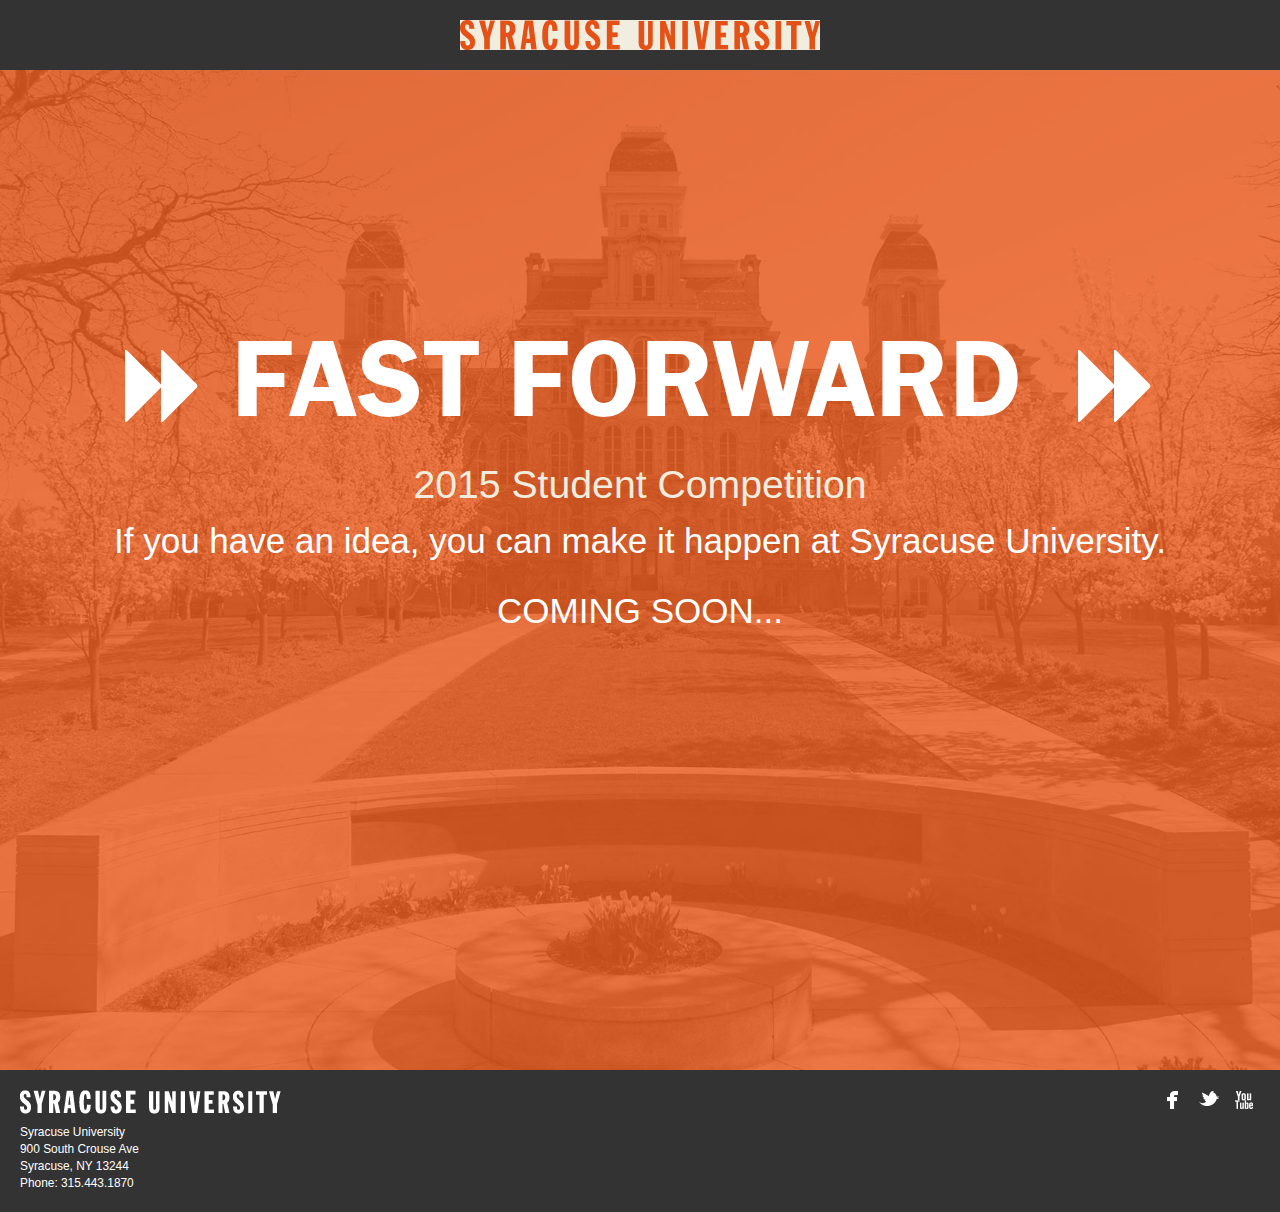
==== commit 0f97b669: "created coming soon page" ====
--- a/index.html
+++ b/index.html
@@ -1,14 +1,10 @@
 <!DOCTYPE html>
 <html lang="en">
-<<<<<<< HEAD
     <head>
         <meta charset="utf-8">
         <meta http-equiv="X-UA-Compatible" content="IE=edge">
         <meta name="viewport" content="width=device-width, initial-scale=1">
-        <title>Fast Foward - Syracuse University</title>
-        <!-- sharing -->
-        <meta property="og:image" content="http://fastforward.syr.edu/images/fastforward.png" />
-        <meta property="og:description" content="All @SyracuseU students are invited to come watch students pitch their Fast Foward ideas! #FastForwardSU http://fastfoward.syr.edu" />
+        <title>Fast Foward Student Competition - Syracuse University</title>
         <!-- favicon -->
         <link rel="shortcut icon" href="favicon.ico" type="image/x-icon" />
         <!-- Bootstrap -->
@@ -16,263 +12,38 @@
         <link href="css/style.css" rel="stylesheet">
         <!-- Font Awesome -->
         <link href="http://netdna.bootstrapcdn.com/font-awesome/4.0.3/css/font-awesome.css" rel="stylesheet">
-        <meta http-equiv="Cache-Control" content="no-cache, no-store, must-revalidate" />
-        <meta http-equiv="Pragma" content="no-cache" />
-        <meta http-equiv="Expires" content="0" />
-
         <!-- HTML5 Shim and Respond.js IE8 support of HTML5 elements and media queries -->
         <!-- WARNING: Respond.js doesn't work if you view the page via file:// -->
                     <!--[if lt IE 9]>
-                                                                                                                                                                                                                                                      <script src="https://oss.maxcdn.com/libs/html5shiv/3.7.0/html5shiv.js"></script>                                                                                                                                                  <script src="https://oss.maxcdn.com/libs/respond.js/1.4.2/respond.min.js"></script>
-                                                                                                                                                                                                                                                    <![endif]-->
+                                                                                                                  <script src="https://oss.maxcdn.com/libs/html5shiv/3.7.0/html5shiv.js"></script>
+                                                                                                                  <script src="https://oss.maxcdn.com/libs/respond.js/1.4.2/respond.min.js"></script>
+                                                                                                                <![endif]-->
     </head>
-    <body>
-        <header>
-            <div id="billboard-header">
-                <hr>
-                <h1 class="title" class="header-greyback"><span style="font-size:.75em;"><i class="fa fa-forward"></i></span>&nbsp;Fast Forward &nbsp;<span style="font-size:.75em;"><i class="fa fa-forward"></i></span></h1>
-                <p class="description-large">If you have an idea, you can make it happen at Syracuse University. </p>
-                <hr>
-            </div>
-            <div class="clearfix"></div>
-        </header>
-        <div id="rules" class="white-back">
-            <div id="works" style="text-align: center;" class="span 6">
-                <a href="http://inauguration.syr.edu/" target="_blank"><img src="images/logo-chancellor-seal.png" alt="Syracuse University Inaguration Day 4.11.14" /></a>
-                <h1 class="header-whiteback">Thank You</h1>
-                <p style="text-transform: uppercase;">Thank you to all who helped make the Fast Forward event a tremendous success.</p>
-                 <div id="vid">
-                    <iframe width="560" height="315" src="//www.youtube.com/embed/nJVr6OafZU0?rel=0" frameborder="0" allowfullscreen></iframe>
-                </div>
-                <p>Thirteen entrants—both individuals and teams—have been selected as winners in the Fast Forward competition, in which the University will fund student projects that demonstrate how Syracuse University and its students can have a positive impact on the world. </p>
-                <p>The winners presented their ideas for the Chancellor, Board of Trustee members and fellow students at the Fast Forward event as part of the Chancellor’s Inauguration.  The student projects will be awarded grants of as much as $1,500 to fund the completion of their projects.
-                </p>
-                <p><a href="https://www.youtube.com/watch?v=-3qQjhjQwqY&list=PLGlgqeWpR7YWNUzqrmrgZYeuAieJz4eeQ" target="_blank">Watch the Fast Forward Student Showcase in its entirety.</a></p>
+    <body style="background-color: #333;">
+        <header> <a href="http://www.syr.edu"><img src="images/su_logo.jpg" alt="Syracuse University" /></a></header>
+        <div id="billboard" style="min-height: 1000px; padding-top: 200px;">
+            <h1 class="title"><span style="font-size:.75em;"><i class="fa fa-forward"></i></span>&nbsp;Fast Forward &nbsp;<span style="font-size:.75em;"><i class="fa fa-forward"></i></span></h1>
+            <h3 class="description-xlarge">2015 Student Competition</h3>
+            <p class="description-large">If you have an idea, you can make it happen at Syracuse University. </p>
+            <p class="description-large">COMING SOON...</p>
+        </div>
 
-                <br />
-                <!--
-                <div id="social-share">
-                    <h3>Spread the Word</h3>
-                    
-                    <div class="addthis_toolbox addthis_default_style addthis_32x32_style">
-                        <a class="addthis_button_facebook"></a> <a class="addthis_button_twitter"></a> <a class="addthis_button_google_plusone_share"></a> <a class="addthis_button_email"></a>
-                    </div>
-                    <script type="text/javascript">
-                        var addthis_config = {"data_track_addressbar":false}; 
-                        var addthis_share =
-                        {
-                              templates: {
-                                           twitter: 'All @SyracuseU students are invited to come watch students pitch their Fast Foward ideas! #FastForwardSU http://fastfoward.syr.edu'
-                                       }
-                        
-                        }
-                        { email_template: "fast-forward" }
-                        ;
-                    </script>
-                    <script type="text/javascript" src="//s7.addthis.com/js/300/addthis_widget.js#pubid=suischool"></script>
-                   
-                </div>-->
-        
-                <h1 class="header-whiteback">Winners</h1>
-                <p>Please join us in congratulating the winners.</p>
-                <div class="video-container">
-                    <iframe width="560" height="315" src="//www.youtube.com/embed/X6cd0h68HYY" frameborder="0" allowfullscreen></iframe>
-                </div>
-                <h3>CA Bench</h3><br />
-                <div class="video-container">
-                    <iframe width="560" height="315" src="//www.youtube.com/embed/7KGoUI-rXYY" frameborder="0" allowfullscreen></iframe>
-                </div>
-                <h3>Tiny Homes, Big Hearts</h3><br />
-                <div class="video-container">
-                    <iframe width="560" height="315" src="//www.youtube.com/embed/hd7BuhvNDIQ?list=UUhCt7LPMVScDMdG48nF_pfg" frameborder="0" allowfullscreen></iframe>
-                </div>
-                <h3>Park Bench on the Quad</h3><br />
-                <div class="video-container">
-                    <iframe width="560" height="315" src="//www.youtube.com/embed/qIHuZYwOcUA" frameborder="0" allowfullscreen></iframe>
-                </div>
-                <h3>Mural on the Mount</h3><br />
-                <div class="video-container">
-                    <iframe src="//player.vimeo.com/video/90546294" width="560" height="315" frameborder="0" webkitallowfullscreen mozallowfullscreen allowfullscreen></iframe>
-                </div>
-                <h3>Style Lottery</h3><br />
-                <div class="video-container">
-                    <iframe src="//player.vimeo.com/video/87508969" width="560" height="315" frameborder="0" webkitallowfullscreen mozallowfullscreen allowfullscreen></iframe>
-                </div>
-                <h3>Westminster Church Ramp</h3><br />
-                <div class="video-container">
-                    <iframe src="//player.vimeo.com/video/90443585" width="560" height="315" frameborder="0" webkitallowfullscreen mozallowfullscreen allowfullscreen></iframe>
-                </div>
-                <h3>Swipes for Syracuse</h3><br />
-                <div class="video-container">
-                    <iframe width="560" height="315" src="//www.youtube.com/embed/r39Zqw3_VbU" frameborder="0" allowfullscreen></iframe>
-                </div>
-                <h3>Power in Numbers</h3><br />
-                <div class="video-container">
-                    <iframe width="560" height="315" src="//www.youtube.com/embed/cZ9SvbufV5o" frameborder="0" allowfullscreen></iframe>
-                </div>
-                <h3>Empowering Women</h3><br />
-                <div class="video-container">
-                    <iframe width="560" height="315" src="//www.youtube.com/embed/h52oEg5w1eQ" frameborder="0" allowfullscreen></iframe>
-                </div>
-                <h3>Cuse Comedy Collective</h3><br />
-                <div class="video-container">
-                    <div id="fb-root"></div> <script>(function(d, s, id) { var js, fjs = d.getElementsByTagName(s)[0]; if (d.getElementById(id)) return; js = d.createElement(s); js.id = id; js.src = "//connect.facebook.net/en_US/all.js#xfbml=1"; fjs.parentNode.insertBefore(js, fjs); }(document, 'script', 'facebook-jssdk'));</script>
-                    <div class="fb-post" data-href="https://www.facebook.com/photo.php?v=10152689466649942" data-width="466"><div class="fb-xfbml-parse-ignore"><a href="https://www.facebook.com/photo.php?v=10152689466649942">Post</a> by <a href="https://www.facebook.com/melissa.bassett.9638">Melissa Anne B. Graetz</a>.</div></div>
-                </div>
-                <h3>Update Setnor Streaming</h3><br />
-                <div class="video-container">
-                    <iframe width="560" height="420" src="//www.youtube.com/embed/etXDvrEPfyE" frameborder="0" allowfullscreen></iframe>
-                </div>
-                <h3>Tock</h3><br />
-                <div class="video-container">
-                    <iframe width="560" height="315" src="//www.youtube.com/embed/jHSkZyUIAk0" frameborder="0" allowfullscreen></iframe>
-                </div>
-                <h3>The Skyworks Project</h3><br />
-            </div>
-        </div>
         <footer>
             <div class="footer-info">
                 <div class="logo"><a href="http://www.syr.edu"><img src="images/footer-logo-syracuse.png" alt="Syracuse University" /></a></div>
                 <div>
  Syracuse University<br />
-=======
-<head>
-<meta charset="utf-8">
-<meta http-equiv="X-UA-Compatible" content="IE=edge">
-<meta name="viewport" content="width=device-width, initial-scale=1">
-<title>Fast Foward - Syracuse University</title>
-<!-- sharing -->
-<meta property="og:image" content="http://fastforward.syr.edu/images/fastforward.png" />
-<meta property="og:description" content="All @SyracuseU students are invited to submit their ideas for the Chancellor's Fast Forward competition!" />
-<!-- favicon -->
-<link rel="shortcut icon" href="favicon.ico" type="image/x-icon" />
-<!-- Bootstrap -->
-<link href="css/bootstrap.min.css" rel="stylesheet">
-<!-- Font Awesome -->
-<link href="http://netdna.bootstrapcdn.com/font-awesome/4.0.3/css/font-awesome.css" rel="stylesheet">
-<!--Custom CSS-->
-<link href="css/style.css" rel="stylesheet">
-
-<!-- HTML5 Shim and Respond.js IE8 support of HTML5 elements and media queries -->
-<!-- WARNING: Respond.js doesn't work if you view the page via file:// -->
-<!--[if lt IE 9]>
-                                                                                                      <script src="https://oss.maxcdn.com/libs/html5shiv/3.7.0/html5shiv.js"></script>
-                                                                                                      <script src="https://oss.maxcdn.com/libs/respond.js/1.4.2/respond.min.js"></script>
-                                                                                                    <![endif]-->
-</head>
-<body>
-<header> <a href="http://www.syr.edu"><img src="images/su_logo.jpg" id="sulogo-top" alt="Syracuse University" /></a>
-  <div class="clearfix"></div>
-</header>
-<div id="billboard">
-  <h1 class="title"><span style="font-size:.75em;"><i class="fa fa-forward"></i></span>&nbsp;Fast Forward &nbsp;<span style="font-size:.75em;"><i class="fa fa-forward"></i></span></h1>
-    <h3 class="description-xlarge">Student Competition</h3>
-  <p class="description-large">Have an idea to make campus even better? <br />
-Propose your impact by submitting your 2015 fast forward video.
- </p>
-  <p class="description">Syracuse University wants to help make your great idea a reality. Students are our greatest asset, and we want to see your ideas come to life. As part of this year’s National Orange Day Celebration, the University is bringing back the success of <a href="https://www.youtube.com/watch?v=nJVr6OafZU0" target="_blank">last year’s Fast Forward student event</a> and has again allocated grants to fund student projects. The winning project proposals will be presented live at a special event on National Orange Day, March 24, 2015.
-      </p>
-    <p  class="description">
-The second annual Fast Forward Student Video Competition will allow you to express an idea that will leave a lasting legacy on our campus and we hope, will showcase to the greater Syracuse community how a great private institution like Syracuse, through its students, can have a positive and remarkable impact on the world. 
-</p>
-    <div id="vid">      
-<!--
-      <iframe width="640" height="360" src="http://www.youtube.com/embed/V3oJR5IAMxM?feature=player_embedded" frameborder="0" allowfullscreen></iframe>
-
-        <iframe width="560" height="315" src="https://www.youtube.com/embed/9xqWcafBm3w?rel=0&amp;showinfo=0" frameborder="0" allowfullscreen></iframe>
--->
-        
-<iframe width="560" height="315" src="https://www.youtube.com/embed/9xqWcafBm3w?rel=0&amp;showinfo=0" frameborder="0" allowfullscreen></iframe>
-      
-    </p>
-  </div>
-  <div id="social-share">
-    <h3>Spread the Word</h3>
-    <!-- AddThis Button BEGIN -->
-    <div class="addthis_toolbox addthis_default_style addthis_32x32_style"> <a class="addthis_button_facebook"></a> <a class="addthis_button_twitter"></a> <a class="addthis_button_google_plusone_share"></a> <a class="addthis_button_email"></a> </div>
-    <script type="text/javascript">var addthis_config = {"data_track_addressbar":false}; 
-var addthis_share =
-{
-      templates: {
-                   twitter: 'All @SyracuseU students are invited to submit ideas for the Chancellor\'s Fast Forward competition! #FastForwardSU'
-               }
-			  
-}
-{ email_template: "fast-forward" }
-;
-</script> 
-    <script type="text/javascript" src="//s7.addthis.com/js/300/addthis_widget.js#pubid=suischool"></script> 
-    <!-- AddThis Button END --> 
-  </div>
-</div>
-<div id="rules" class="white-back">
-  <div id="works" class="span 6">
-    <h1 class="header-whiteback">How it works</h1>
-      <p>The competition begins with a short video. You will need to convey why your idea is important and relevant to the University community, and how you would execute your idea.</p>
-      <p>From this video pitch, up to 5 projects will be selected, and each will receive a grant for up to $1,000 from the University to carry out the idea. Your project can celebrate the past, illuminate the present, or project into the future.</p>
-      <p>How could you move Syracuse University <span class="important" style="text-transform: uppercase;"><i class="fa fa-forward"></i>&nbsp;forward&nbsp;<i class="fa fa-forward"></i></span>?</p>
-    <h1 class="header-whiteback">The Basics</h1>
-    <div>
-      <div id="rules-list">
-        <ol>
-          <li>Videos can be no longer than <span class="important">3 minutes</span>.</li>
-          <li>Videos must be uploaded to YouTube, Vimeo, or a similar public video hosting service.</li>
-          <li>You may participate on your own, or as part of a team.</li>
-          <li>All participants must be students currently enrolled at Syracuse University.</li>
-          <li>The project proposed via your video submission needs to be feasibly funded within the grant budget of up $1,000.</li>
-          <li>Winning entrants will get a chance to pitch your idea at a special event on March 24, 2015, National Orange Day.</li>
-          <li>If selected for a grant, you or members of your team will be expected to complete your project by December 31, 2015.</li>
-            <li>An opportunity for more project funding through Syracuse’s Crowdfunding site, <a href="https://cusefunder.syr.edu/" target="_blank">CuseFunder</a> will be available for winning teams.</li>
-            <li>Each project team must identify a faculty or staff sponsor.</li>
-        </ol>
-      </div>
-    </div>
-    <h2 class="header-whiteback">The Fine Print</h2>
-    <p style="font-size: 1em">Entrants will be notified by 10:00 AM on March 6, 2015 if they have been selected as a grant recipient. If you are selected as a recipient in the competition, at least one member of your project team must be willing to appear and pitch your idea on stage at an event that is part of National Orange Day on March 24th. Prior to March 24 all recipients are strongly encouraged to attend pitch and public speaking training to be held at various times during the week of March 16.</p>
-  </div>
-</div>
-<div id="enter" class="greyback">
-  <h1 class="header-greyback">Entry Form</h1>
-  <p>Entry forms with video URLs must be filled out and submitted by 11:59 PM on Tuesday, February 24, 2015.</p>
-  <p> 
-      
-      <!-- Wufoo form embedd -->
-      <div id="wufoo-zofdxbj1lnquqj">
-Fill out my <a href="https://ischoolsu.wufoo.com/forms/zofdxbj1lnquqj">online form</a>.
-</div>
-<script type="text/javascript">var zofdxbj1lnquqj;(function(d, t) {
-var s = d.createElement(t), options = {
-'userName':'ischoolsu',
-'formHash':'zofdxbj1lnquqj',
-'autoResize':true,
-'height':'500',
-'async':true,
-'host':'wufoo.com',
-'header':'show',
-'ssl':true};
-s.src = ('https:' == d.location.protocol ? 'https://' : 'http://') + 'www.wufoo.com/scripts/embed/form.js';
-s.onload = s.onreadystatechange = function() {
-var rs = this.readyState; if (rs) if (rs != 'complete') if (rs != 'loaded') return;
-try { zofdxbj1lnquqj = new WufooForm();zofdxbj1lnquqj.initialize(options);zofdxbj1lnquqj.display(); } catch (e) {}};
-var scr = d.getElementsByTagName(t)[0], par = scr.parentNode; par.insertBefore(s, scr);
-})(document, 'script');</script>
-
-  </p>
-</div>
-<footer>
-  <div class="footer-info">
-    <div class="logo"><a href="http://www.syr.edu"><img src="images/footer-logo-syracuse.png" alt="Syracuse University" /></a></div>
-    <div> Syracuse University<br />
->>>>>>> submissions
-      900 South Crouse Ave<br />
-      Syracuse, NY 13244<br />
-      Phone: 315.443.1870<br />
+   900 South Crouse Ave<br />
+   Syracuse, NY 13244<br />
+Phone: 315.443.1870<br />
                 </div>
             </div>
             <div class="social">
-                <span><a href="https://www.facebook.com/syracuseuniversity" target="_blank"><img src="images/facebook.png" alt="facebook" /></a></span> <span><a href="https://twitter.com/SyracuseU" target="_blank"><img src="images/twitter.png" alt="twitter" /></a></span> <span><a href="http://www.youtube.com/user/Syracuse" target="_blank"><img src="images/youtube.png" alt="youtube" /></a></span>
+                <span><a href="https://www.facebook.com/syracuseuniversity" target="_blank"><img src="images/facebook.png" alt="facebook" /></a></span>
+                <span><a href="https://twitter.com/SyracuseU" target="_blank"><img src="images/twitter.png" alt="twitter" /></a></span>
+                <span><a href="http://www.youtube.com/user/Syracuse" target="_blank"><img src="images/youtube.png" alt="youtube" /></a></span>
             </div>
-            <div style="clear:both;"></div>
+            <div class="clearfix"></div>
         </footer>
         <!-- jQuery (necessary for Bootstrap's JavaScript plugins) -->
         <script src="https://ajax.googleapis.com/ajax/libs/jquery/1.11.0/jquery.min.js"></script>
@@ -285,18 +56,6 @@
               // Target your .container, .wrapper, .post, etc.
               $("#vid").fitVids();
             });
-        </script> 
-<!-- Google Analytics code --> 
-<script>
-  (function(i,s,o,g,r,a,m){i['GoogleAnalyticsObject']=r;i[r]=i[r]||function(){
-  (i[r].q=i[r].q||[]).push(arguments)},i[r].l=1*new Date();a=s.createElement(o),
-  m=s.getElementsByTagName(o)[0];a.async=1;a.src=g;m.parentNode.insertBefore(a,m)
-  })(window,document,'script','//www.google-analytics.com/analytics.js','ga');
-
-  ga('create', 'UA-403457-34', 'auto');
-  ga('send', 'pageview');
-
-</script>
-</body>
->>>>>>> submissions
+        </script>
+    </body>
 </html>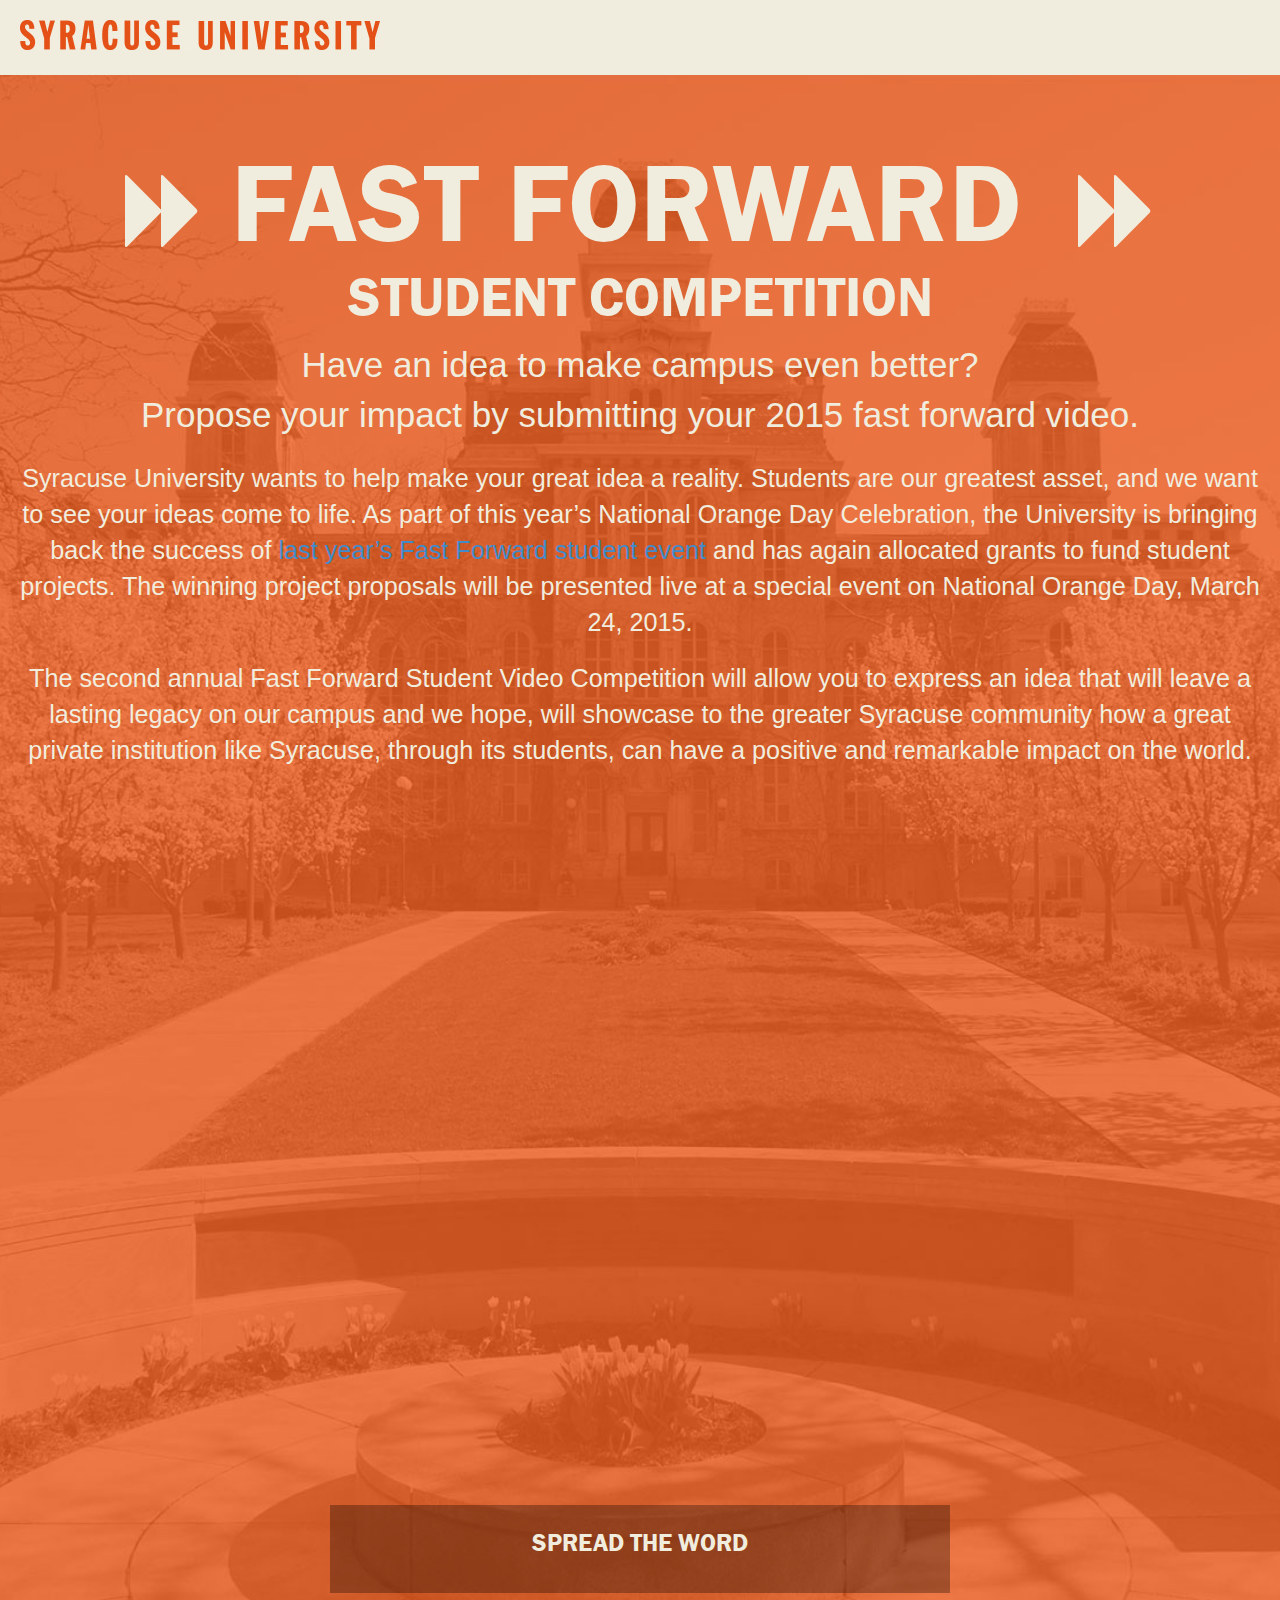
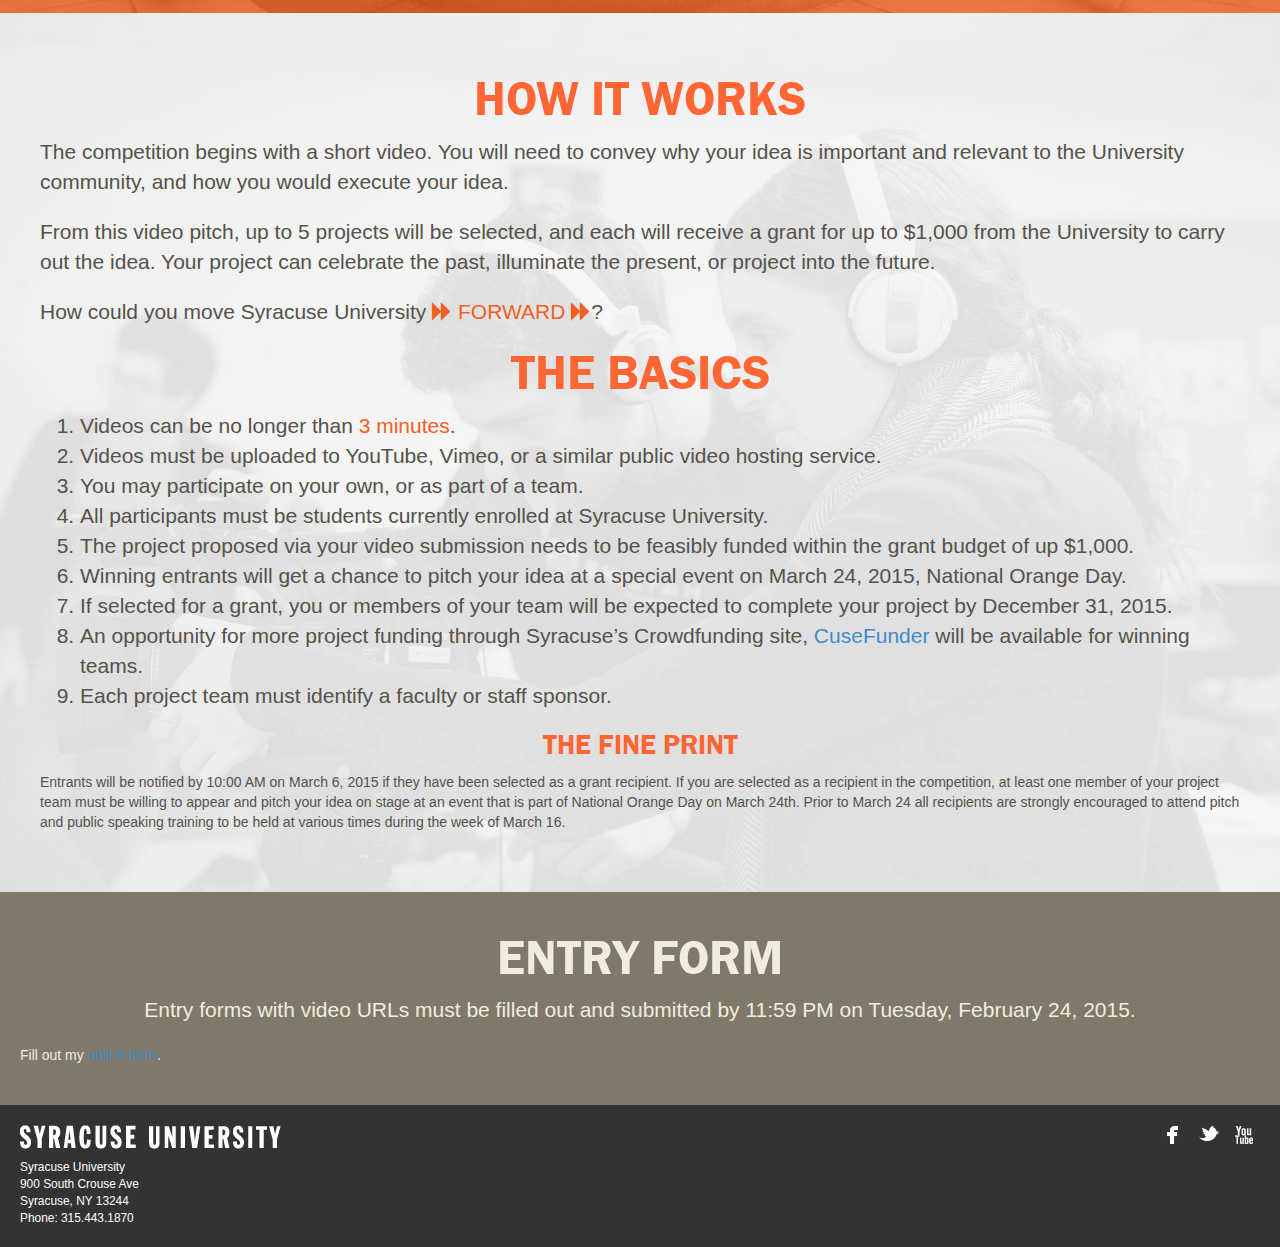
==== commit 9f540456: "made subtitle larger" ====
--- a/index.html
+++ b/index.html
@@ -1,61 +1,162 @@
 <!DOCTYPE html>
 <html lang="en">
-    <head>
-        <meta charset="utf-8">
-        <meta http-equiv="X-UA-Compatible" content="IE=edge">
-        <meta name="viewport" content="width=device-width, initial-scale=1">
-        <title>Fast Foward Student Competition - Syracuse University</title>
-        <!-- favicon -->
-        <link rel="shortcut icon" href="favicon.ico" type="image/x-icon" />
-        <!-- Bootstrap -->
-        <link href="css/bootstrap.min.css" rel="stylesheet">
-        <link href="css/style.css" rel="stylesheet">
-        <!-- Font Awesome -->
-        <link href="http://netdna.bootstrapcdn.com/font-awesome/4.0.3/css/font-awesome.css" rel="stylesheet">
-        <!-- HTML5 Shim and Respond.js IE8 support of HTML5 elements and media queries -->
-        <!-- WARNING: Respond.js doesn't work if you view the page via file:// -->
-                    <!--[if lt IE 9]>
-                                                                                                                  <script src="https://oss.maxcdn.com/libs/html5shiv/3.7.0/html5shiv.js"></script>
-                                                                                                                  <script src="https://oss.maxcdn.com/libs/respond.js/1.4.2/respond.min.js"></script>
-                                                                                                                <![endif]-->
-    </head>
-    <body style="background-color: #333;">
-        <header> <a href="http://www.syr.edu"><img src="images/su_logo.jpg" alt="Syracuse University" /></a></header>
-        <div id="billboard" style="min-height: 1000px; padding-top: 200px;">
-            <h1 class="title"><span style="font-size:.75em;"><i class="fa fa-forward"></i></span>&nbsp;Fast Forward &nbsp;<span style="font-size:.75em;"><i class="fa fa-forward"></i></span></h1>
-            <h3 class="description-xlarge">2015 Student Competition</h3>
-            <p class="description-large">If you have an idea, you can make it happen at Syracuse University. </p>
-            <p class="description-large">COMING SOON...</p>
-        </div>
+<head>
+<meta charset="utf-8">
+<meta http-equiv="X-UA-Compatible" content="IE=edge">
+<meta name="viewport" content="width=device-width, initial-scale=1">
+<title>Fast Foward - Syracuse University</title>
+<!-- sharing -->
+<meta property="og:image" content="http://fastforward.syr.edu/images/fastforward.png" />
+<meta property="og:description" content="All @SyracuseU students are invited to submit their ideas for the Chancellor's Fast Forward competition!" />
+<!-- favicon -->
+<link rel="shortcut icon" href="favicon.ico" type="image/x-icon" />
+<!-- Bootstrap -->
+<link href="css/bootstrap.min.css" rel="stylesheet">
+<!-- Font Awesome -->
+<link href="http://netdna.bootstrapcdn.com/font-awesome/4.0.3/css/font-awesome.css" rel="stylesheet">
+<!--Custom CSS-->
+<link href="css/style.css" rel="stylesheet">
 
-        <footer>
-            <div class="footer-info">
-                <div class="logo"><a href="http://www.syr.edu"><img src="images/footer-logo-syracuse.png" alt="Syracuse University" /></a></div>
-                <div>
- Syracuse University<br />
-   900 South Crouse Ave<br />
-   Syracuse, NY 13244<br />
-Phone: 315.443.1870<br />
-                </div>
-            </div>
-            <div class="social">
-                <span><a href="https://www.facebook.com/syracuseuniversity" target="_blank"><img src="images/facebook.png" alt="facebook" /></a></span>
-                <span><a href="https://twitter.com/SyracuseU" target="_blank"><img src="images/twitter.png" alt="twitter" /></a></span>
-                <span><a href="http://www.youtube.com/user/Syracuse" target="_blank"><img src="images/youtube.png" alt="youtube" /></a></span>
-            </div>
-            <div class="clearfix"></div>
-        </footer>
-        <!-- jQuery (necessary for Bootstrap's JavaScript plugins) -->
-        <script src="https://ajax.googleapis.com/ajax/libs/jquery/1.11.0/jquery.min.js"></script>
-        <!-- Include all compiled plugins (below), or include individual files as needed -->
-        <script src="js/bootstrap.min.js"></script>
-        <!-- Video Resizer -->
-        <script src="js/jquery.fitvids.js"></script>
-        <script>
+<!-- HTML5 Shim and Respond.js IE8 support of HTML5 elements and media queries -->
+<!-- WARNING: Respond.js doesn't work if you view the page via file:// -->
+<!--[if lt IE 9]>
+                                                                                                      <script src="https://oss.maxcdn.com/libs/html5shiv/3.7.0/html5shiv.js"></script>
+                                                                                                      <script src="https://oss.maxcdn.com/libs/respond.js/1.4.2/respond.min.js"></script>
+                                                                                                    <![endif]-->
+</head>
+<body>
+<header> <a href="http://www.syr.edu"><img src="images/su_logo.jpg" id="sulogo-top" alt="Syracuse University" /></a>
+  <div class="clearfix"></div>
+</header>
+<div id="billboard">
+  <h1 class="title"><span style="font-size:.75em;"><i class="fa fa-forward"></i></span>&nbsp;Fast Forward &nbsp;<span style="font-size:.75em;"><i class="fa fa-forward"></i></span></h1>
+    <h2 class="description-xlarge">Student Competition</h2>
+  <p class="description-large">Have an idea to make campus even better? <br />
+Propose your impact by submitting your 2015 fast forward video.
+ </p>
+  <p class="description">Syracuse University wants to help make your great idea a reality. Students are our greatest asset, and we want to see your ideas come to life. As part of this year’s National Orange Day Celebration, the University is bringing back the success of <a href="https://www.youtube.com/watch?v=nJVr6OafZU0" target="_blank">last year’s Fast Forward student event</a> and has again allocated grants to fund student projects. The winning project proposals will be presented live at a special event on National Orange Day, March 24, 2015.
+      </p>
+    <p  class="description">
+The second annual Fast Forward Student Video Competition will allow you to express an idea that will leave a lasting legacy on our campus and we hope, will showcase to the greater Syracuse community how a great private institution like Syracuse, through its students, can have a positive and remarkable impact on the world. 
+</p>
+    <div id="vid">      
+<!--
+      <iframe width="640" height="360" src="http://www.youtube.com/embed/V3oJR5IAMxM?feature=player_embedded" frameborder="0" allowfullscreen></iframe>
+
+        <iframe width="560" height="315" src="https://www.youtube.com/embed/9xqWcafBm3w?rel=0&amp;showinfo=0" frameborder="0" allowfullscreen></iframe>
+-->
+        
+<iframe width="560" height="315" src="https://www.youtube.com/embed/9xqWcafBm3w?rel=0&amp;showinfo=0" frameborder="0" allowfullscreen></iframe>
+      
+    </p>
+  </div>
+  <div id="social-share">
+    <h3>Spread the Word</h3>
+    <!-- AddThis Button BEGIN -->
+    <div class="addthis_toolbox addthis_default_style addthis_32x32_style"> <a class="addthis_button_facebook"></a> <a class="addthis_button_twitter"></a> <a class="addthis_button_google_plusone_share"></a> <a class="addthis_button_email"></a> </div>
+    <script type="text/javascript">var addthis_config = {"data_track_addressbar":false}; 
+var addthis_share =
+{
+      templates: {
+                   twitter: 'All @SyracuseU students are invited to submit ideas for the Chancellor\'s Fast Forward competition! #FastForwardSU'
+               }
+			  
+}
+{ email_template: "fast-forward" }
+;
+</script> 
+    <script type="text/javascript" src="//s7.addthis.com/js/300/addthis_widget.js#pubid=suischool"></script> 
+    <!-- AddThis Button END --> 
+  </div>
+</div>
+<div id="rules" class="white-back">
+  <div id="works" class="span 6">
+    <h1 class="header-whiteback">How it works</h1>
+      <p>The competition begins with a short video. You will need to convey why your idea is important and relevant to the University community, and how you would execute your idea.</p>
+      <p>From this video pitch, up to 5 projects will be selected, and each will receive a grant for up to $1,000 from the University to carry out the idea. Your project can celebrate the past, illuminate the present, or project into the future.</p>
+      <p>How could you move Syracuse University <span class="important" style="text-transform: uppercase;"><i class="fa fa-forward"></i>&nbsp;forward&nbsp;<i class="fa fa-forward"></i></span>?</p>
+    <h1 class="header-whiteback">The Basics</h1>
+    <div>
+      <div id="rules-list">
+        <ol>
+          <li>Videos can be no longer than <span class="important">3 minutes</span>.</li>
+          <li>Videos must be uploaded to YouTube, Vimeo, or a similar public video hosting service.</li>
+          <li>You may participate on your own, or as part of a team.</li>
+          <li>All participants must be students currently enrolled at Syracuse University.</li>
+          <li>The project proposed via your video submission needs to be feasibly funded within the grant budget of up $1,000.</li>
+          <li>Winning entrants will get a chance to pitch your idea at a special event on March 24, 2015, National Orange Day.</li>
+          <li>If selected for a grant, you or members of your team will be expected to complete your project by December 31, 2015.</li>
+            <li>An opportunity for more project funding through Syracuse’s Crowdfunding site, <a href="https://cusefunder.syr.edu/" target="_blank">CuseFunder</a> will be available for winning teams.</li>
+            <li>Each project team must identify a faculty or staff sponsor.</li>
+        </ol>
+      </div>
+    </div>
+    <h2 class="header-whiteback">The Fine Print</h2>
+    <p style="font-size: 1em">Entrants will be notified by 10:00 AM on March 6, 2015 if they have been selected as a grant recipient. If you are selected as a recipient in the competition, at least one member of your project team must be willing to appear and pitch your idea on stage at an event that is part of National Orange Day on March 24th. Prior to March 24 all recipients are strongly encouraged to attend pitch and public speaking training to be held at various times during the week of March 16.</p>
+  </div>
+</div>
+<div id="enter" class="greyback">
+  <h1 class="header-greyback">Entry Form</h1>
+  <p>Entry forms with video URLs must be filled out and submitted by 11:59 PM on Tuesday, February 24, 2015.</p>
+  <p> 
+      
+      <!-- Wufoo form embedd -->
+      <div id="wufoo-zofdxbj1lnquqj">
+Fill out my <a href="https://ischoolsu.wufoo.com/forms/zofdxbj1lnquqj">online form</a>.
+</div>
+<script type="text/javascript">var zofdxbj1lnquqj;(function(d, t) {
+var s = d.createElement(t), options = {
+'userName':'ischoolsu',
+'formHash':'zofdxbj1lnquqj',
+'autoResize':true,
+'height':'500',
+'async':true,
+'host':'wufoo.com',
+'header':'show',
+'ssl':true};
+s.src = ('https:' == d.location.protocol ? 'https://' : 'http://') + 'www.wufoo.com/scripts/embed/form.js';
+s.onload = s.onreadystatechange = function() {
+var rs = this.readyState; if (rs) if (rs != 'complete') if (rs != 'loaded') return;
+try { zofdxbj1lnquqj = new WufooForm();zofdxbj1lnquqj.initialize(options);zofdxbj1lnquqj.display(); } catch (e) {}};
+var scr = d.getElementsByTagName(t)[0], par = scr.parentNode; par.insertBefore(s, scr);
+})(document, 'script');</script>
+
+  </p>
+</div>
+<footer>
+  <div class="footer-info">
+    <div class="logo"><a href="http://www.syr.edu"><img src="images/footer-logo-syracuse.png" alt="Syracuse University" /></a></div>
+    <div> Syracuse University<br />
+      900 South Crouse Ave<br />
+      Syracuse, NY 13244<br />
+      Phone: 315.443.1870<br />
+    </div>
+  </div>
+  <div class="social"> <span><a href="https://www.facebook.com/syracuseuniversity" target="_blank"><img src="images/facebook.png" alt="facebook" /></a></span> <span><a href="https://twitter.com/SyracuseU" target="_blank"><img src="images/twitter.png" alt="twitter" /></a></span> <span><a href="http://www.youtube.com/user/Syracuse" target="_blank"><img src="images/youtube.png" alt="youtube" /></a></span> </div>
+  <div style="clear:both;"></div>
+</footer>
+<!-- jQuery (necessary for Bootstrap's JavaScript plugins) --> 
+<script src="https://ajax.googleapis.com/ajax/libs/jquery/1.11.0/jquery.min.js"></script> 
+<!-- Include all compiled plugins (below), or include individual files as needed --> 
+<script src="js/bootstrap.min.js"></script> 
+<!-- Video Resizer --> 
+<script src="js/jquery.fitvids.js"></script> 
+<script>
             $(document).ready(function(){
               // Target your .container, .wrapper, .post, etc.
               $("#vid").fitVids();
             });
-        </script>
-    </body>
+        </script> 
+<!-- Google Analytics code --> 
+<script>
+  (function(i,s,o,g,r,a,m){i['GoogleAnalyticsObject']=r;i[r]=i[r]||function(){
+  (i[r].q=i[r].q||[]).push(arguments)},i[r].l=1*new Date();a=s.createElement(o),
+  m=s.getElementsByTagName(o)[0];a.async=1;a.src=g;m.parentNode.insertBefore(a,m)
+  })(window,document,'script','//www.google-analytics.com/analytics.js','ga');
+
+  ga('create', 'UA-403457-34', 'auto');
+  ga('send', 'pageview');
+
+</script>
+</body>
 </html>--- a/css/style.css
+++ b/css/style.css
@@ -2,20 +2,18 @@
 
 /*fonts*/
 @import url(http://fonts.googleapis.com/css?family=Economica:400,700);
-
 @font-face {
-    font-family: 'franklin_gothic_fsdemi';
-    src: url('../fonts/FranklinGothic-Demi-webfont.eot');
-    src: url('../fonts/FranklinGothic-Demi-webfont.eot?#iefix') format('embedded-opentype'), url('../fonts/FranklinGothic-Demi-webfont.woff') format('woff'), url('../fonts/FranklinGothic-Demi-webfont.ttf') format('truetype'), url('../fonts/FranklinGothic-Demi-webfont.svg#franklin_gothic_fsdemi') format('svg');
-    font-weight: normal;
-    font-style: normal;
+	font-family: 'franklin_gothic_fsdemi';
+	src: url('../fonts/FranklinGothic-Demi-webfont.eot');
+	src: url('../fonts/FranklinGothic-Demi-webfont.eot?#iefix') format('embedded-opentype'), url('../fonts/FranklinGothic-Demi-webfont.woff') format('woff'), url('../fonts/FranklinGothic-Demi-webfont.ttf') format('truetype'), url('../fonts/FranklinGothic-Demi-webfont.svg#franklin_gothic_fsdemi') format('svg');
+	font-weight: normal;
+	font-style: normal;
 }
 /*Elements*/
 p {
-    font-size: 1.5em;
-    margin-bottom: 20px;
-}
-
+	font-size: 1.5em;
+	margin-bottom: 20px;
+}
 a:active {
     color: ##f1edde !important; 
     text-decoration: underline;
@@ -27,299 +25,194 @@
 }
 
 h1 {
-    font-size: 3.5em;
-}
-
+	font-size: 3.5em;
+}
 h2 {
-    font-size: 2em;
-}
-
+	font-size: 2em;
+}
 h3 {
     font-size: 1.8em;
 }
-
 .description {
-    font-size: 1.8em;
-}
-
+	font-size: 1.8em;
+}
 .description-xlarge {
-	font-size: 2.8em;
-	color: #f1edde;
-}
-.description-large {
-    font-size: 2.5em;
-    color: #fff;
-}
-
-.white-back {
-    color: #54524A;
-}
-
-ol li {
-    font-size: 1.5em;
-}
-
-.important {
-    color: #f15f22;
-}
-
-.header-whiteback {
-    display: block;
-    text-align: center;
-    color: #ff6633;
-    font-family: 'franklin_gothic_fsdemi', sans-serif;
-    /*font-family: 'Economica', sans-serif;*/
-    text-transform: uppercase;
-}
-
-.header-greyback {
-    display: block;
-    text-align: center;
-    color: #f1edde;
+	font-size: 4em;
+	color: #f1edde;
     font-family: 'franklin_gothic_fsdemi', sans-serif;
     text-transform: uppercase;
-}
-
+    margin: 0;
+    padding-bottom: 10px;
+}
+.description-large {
+	font-size: 2.5em;
+	color: #f1edde;
+}
+.white-back {
+	color: #54524A;
+}
+ol li {
+	font-size: 1.5em;
+}
+.important {
+	color: #f15f22;
+}
+.header-whiteback {
+	display: block;
+	text-align: center;
+	color: #ff6633;
+	font-family: 'franklin_gothic_fsdemi', sans-serif;
+	/*font-family: 'Economica', sans-serif;*/
+	text-transform: uppercase;
+}
+.header-greyback {
+	display: block;
+	text-align: center;
+	color: #f1edde;
+	font-family: 'franklin_gothic_fsdemi', sans-serif;
+	text-transform: uppercase;
+}
 .greyback {
-    color: #f1edde;
-}
-
+	color: #f1edde;
+}
 header {
-    background-color: #323332;
-    height: inherit;
-    padding: 20px;
-    text-align: center;
-}
-
-header hr {
-    border-top: 1px dotted #fff;
-    /*Rest of stuff here*/
-}
-
-hr {
-    border-top: 1px dotted #000;
-}
-
-#billboard-header {
-    height: auto;
-    
-    text-align: center;
-    background-position: 50% 50%; /* Sets reference point to scale from */
-    background-size: cover; /* Sets background image to cover entire element */
-}
-
+	background-color: #f1edde;
+	height: 75px;
+	padding: 20px;
+}
 #billboard {
-    background-color: #ff6633;
-    height: auto;
-    padding: 20px;
-    text-align: center;
-    background-image: url(../images/back-halloflang.jpg);
-    background-position: 50% 50%; /* Sets reference point to scale from */
-    background-size: cover; /* Sets background image to cover entire element */
-}
-
+	background-color: #ff6633;
+	height: auto;
+	padding: 20px;
+	text-align: center;
+	background-image: url(../images/back-halloflang.jpg);
+	background-position: 50% 50%; /* Sets reference point to scale from */
+	background-size: cover; /* Sets background image to cover entire element */
+}
 #billboard .title {
-    color: #fff;
-    font-size: 8em;
-    padding-top: 30px;
-    font-family: 'franklin_gothic_fsdemi', sans-serif;
-    text-transform: uppercase; /*font-family: 'Economica', sans-serif;*/
-}
-
-#billboard-header .title {
-    color: #fff;
-    font-size: 8em;
-    padding-top: 30px;
-    font-family: 'franklin_gothic_fsdemi', sans-serif;
-    text-transform: uppercase; /*font-family: 'Economica', sans-serif;*/
-}
-
+	color: #f1edde;
+	font-size: 8em;
+	padding-top: 30px;
+	font-family: 'franklin_gothic_fsdemi', sans-serif;
+	text-transform: uppercase;/*font-family: 'Economica', sans-serif;*/
+    margin-bottom: 0;
+}
 #billboard .description {
-    color: #fff;
-}
-
+	color: #f1edde;
+}
 footer {
-    background-color: #333333;
-    color: #fff;
-    font-size: .85em;
-    padding: 20px;
-}
-
+	background-color: #333333;
+	color: #fff;
+	font-size: .85em;
+	padding: 20px;
+}
 footer .footer-info {
-    width: inherit;
-    float: left;
-}
-
+	width: inherit;
+	float: left;
+}
 footer .logo {
-    padding-bottom: 10px;
-}
-
+	padding-bottom: 10px;
+}
 footer .social {
-    width: inherit;
-    float: right;
-}
-
+	width: inherit;
+	float: right;
+}
 #works {
-    padding: 20px;
-}
-
+	padding: 20px;
+}
 #rules {
-    padding: 20px;
-    background-color: #f1edde;
-    background-image: url(../images/back-students-video.jpg);
-    background-position: 50% 50%; /* Sets reference point to scale from */
-    background-size: cover; /* Sets background image to cover entire element */
-}
-
+	padding: 20px;
+	background-color: #f1edde;
+	background-image: url(../images/back-students-video.jpg);
+	background-position: 50% 50%; /* Sets reference point to scale from */
+	background-size: cover; /* Sets background image to cover entire element */
+}
 #enter {
-    padding: 20px;
-    background-color: #7F786B;
-}
-
+	padding: 20px;
+	background-color: #7F786B;
+}
 .vid {
-    margin: 40px;
-}
-
-#vid {
-    margin-bottom: 10px;
-}
-
-.videocontent {
-    max-width:800px;margin:0 auto;
-    
-}
-
+	margin: 40px;
+}
 #enter p {
-    text-align: center;
-}
-
+	text-align: center;
+}
 #social-share {
-    background-color: rgba(0,0,0,0.3);
-    width: 50%;
+	background-color: rgba(0,0,0,0.3);
+	width: 50%;
     min-width: 200px;
-    margin: 0 auto 0 auto;
-    padding: 5px;
-}
-
+	margin: 0 auto 0 auto;
+	padding: 5px;
+}
 #social-share h3 {
-    color: #FFF;
-    font-family: 'franklin_gothic_fsdemi', sans-serif;
-    color: #f1edde;
-    text-transform: uppercase;
-}
-
+	color: #FFF;
+	font-family: 'franklin_gothic_fsdemi', sans-serif;
+	color: #f1edde;
+	text-transform: uppercase;
+}
 div.addthis_toolbox {
-    width: 150px;
-    margin: 0 auto;
-    padding-bottom: 20px;
-}
-
+	width: 150px;
+	margin: 0 auto;
+	padding-bottom: 20px;
+}
 
 /*iPad Styles*/
 @media (max-width: 980px) {
-    #billboard .title {
-        color: #f1edde;
-        font-size: 5em;
-        padding-top: 30px;
-        font-family: 'franklin_gothic_fsdemi', sans-serif;
-        text-transform: uppercase; /*font-family: 'Economica', sans-serif;*/
-    }
-
-    #billboard-header .title {
-        color: #f1edde;
-        font-size: 5em;
-        padding-top: 30px;
-        font-family: 'franklin_gothic_fsdemi', sans-serif;
-        text-transform: uppercase; /*font-family: 'Economica', sans-serif;*/
-    }
-
-    #sulogo-top {
-        width: 50%;
-        height: auto;
-    }
+#billboard .title {
+	color: #f1edde;
+	font-size: 5em;
+	padding-top: 30px;
+	font-family: 'franklin_gothic_fsdemi', sans-serif;
+	text-transform: uppercase;/*font-family: 'Economica', sans-serif;*/
+}
+#sulogo-top {
+	width: 50%;
+	height: auto;
+}
 }
 /*iPhone Styles*/
 @media only screen and (min-device-width : 320px) and (max-device-width : 568px) {
-    /* STYLES GO HERE */
-
-    header {
-        height: auto;
-        display: block;
-        margin: auto;
-        padding: 5px;
-    }
-
-    #sulogo-top {
-        width: 60%;
-        height: auto;
-    }
-
-    #billboard .title {
-        color: #fff;
-        font-size: 1.9em;
-        padding-top: 10px;
-        font-family: 'franklin_gothic_fsdemi', sans-serif;
-        text-transform: uppercase; /*font-family: 'Economica', sans-serif;*/
-    }
-
-    #billboard-header .title {
-        color: #fff;
-        font-size: 1.9em;
-        padding-top: 10px;
-        font-family: 'franklin_gothic_fsdemi', sans-serif;
-        text-transform: uppercase; /*font-family: 'Economica', sans-serif;*/
-    }
-
-    #social-share h3 {
-        font-size: 1.5em;
-    }
-
-    p {
-        font-size: 1em;
-    }
-
-    .description-large {
-        font-size: 1.5em;
-    }
-
-    .description {
-        font-size: 1.25em;
-    }
-
-    .vid {
-        margin: 5px;
-    }
-
-    ol li {
-        font-size: 1em;
-    }
-
-    .header-whiteback {
-        font-size: 2em;
-    }
-
-    #rules {
-        padding: 5px;
-    }
-
-    #enter {
-        padding: 5px;
-    }
-        /* Make Video Responsive */
-
-.video-container {
-    position: relative;
-    padding-bottom: 56.25%;
-    padding-top: 30px; height: 0; overflow: hidden;
-}
- 
-.video-container iframe,
-.video-container object,
-.video-container embed {
-    position: absolute;
-    top: 0;
-    left: 0;
-    width: 100%;
-    height: 100%;
-}
-
+/* STYLES GO HERE */
+
+header {
+	height: auto;
+	display: block;
+	margin: auto;
+}
+#sulogo-top {
+	width: 60%;
+	height: auto;
+}
+#billboard .title {
+	color: #f1edde;
+	font-size: 2em;
+	padding-top: 10px;
+	font-family: 'franklin_gothic_fsdemi', sans-serif;
+	text-transform: uppercase;/*font-family: 'Economica', sans-serif;*/
+}
+#social-share h3 {
+	font-size: 1.5em;
+}
+p {
+	font-size: 1em;
+}
+.description-large {
+	font-size: 1.5em;
+}
+.description {
+	font-size: 1.25em;
+}
+.vid {
+	margin: 5px;
+}
+ol li {
+	font-size: 1em;
+}
+.header-whiteback {
+	font-size: 2em;
+}
+#rules {
+	padding: 5px;
+}
+#enter {
+	padding: 5px;
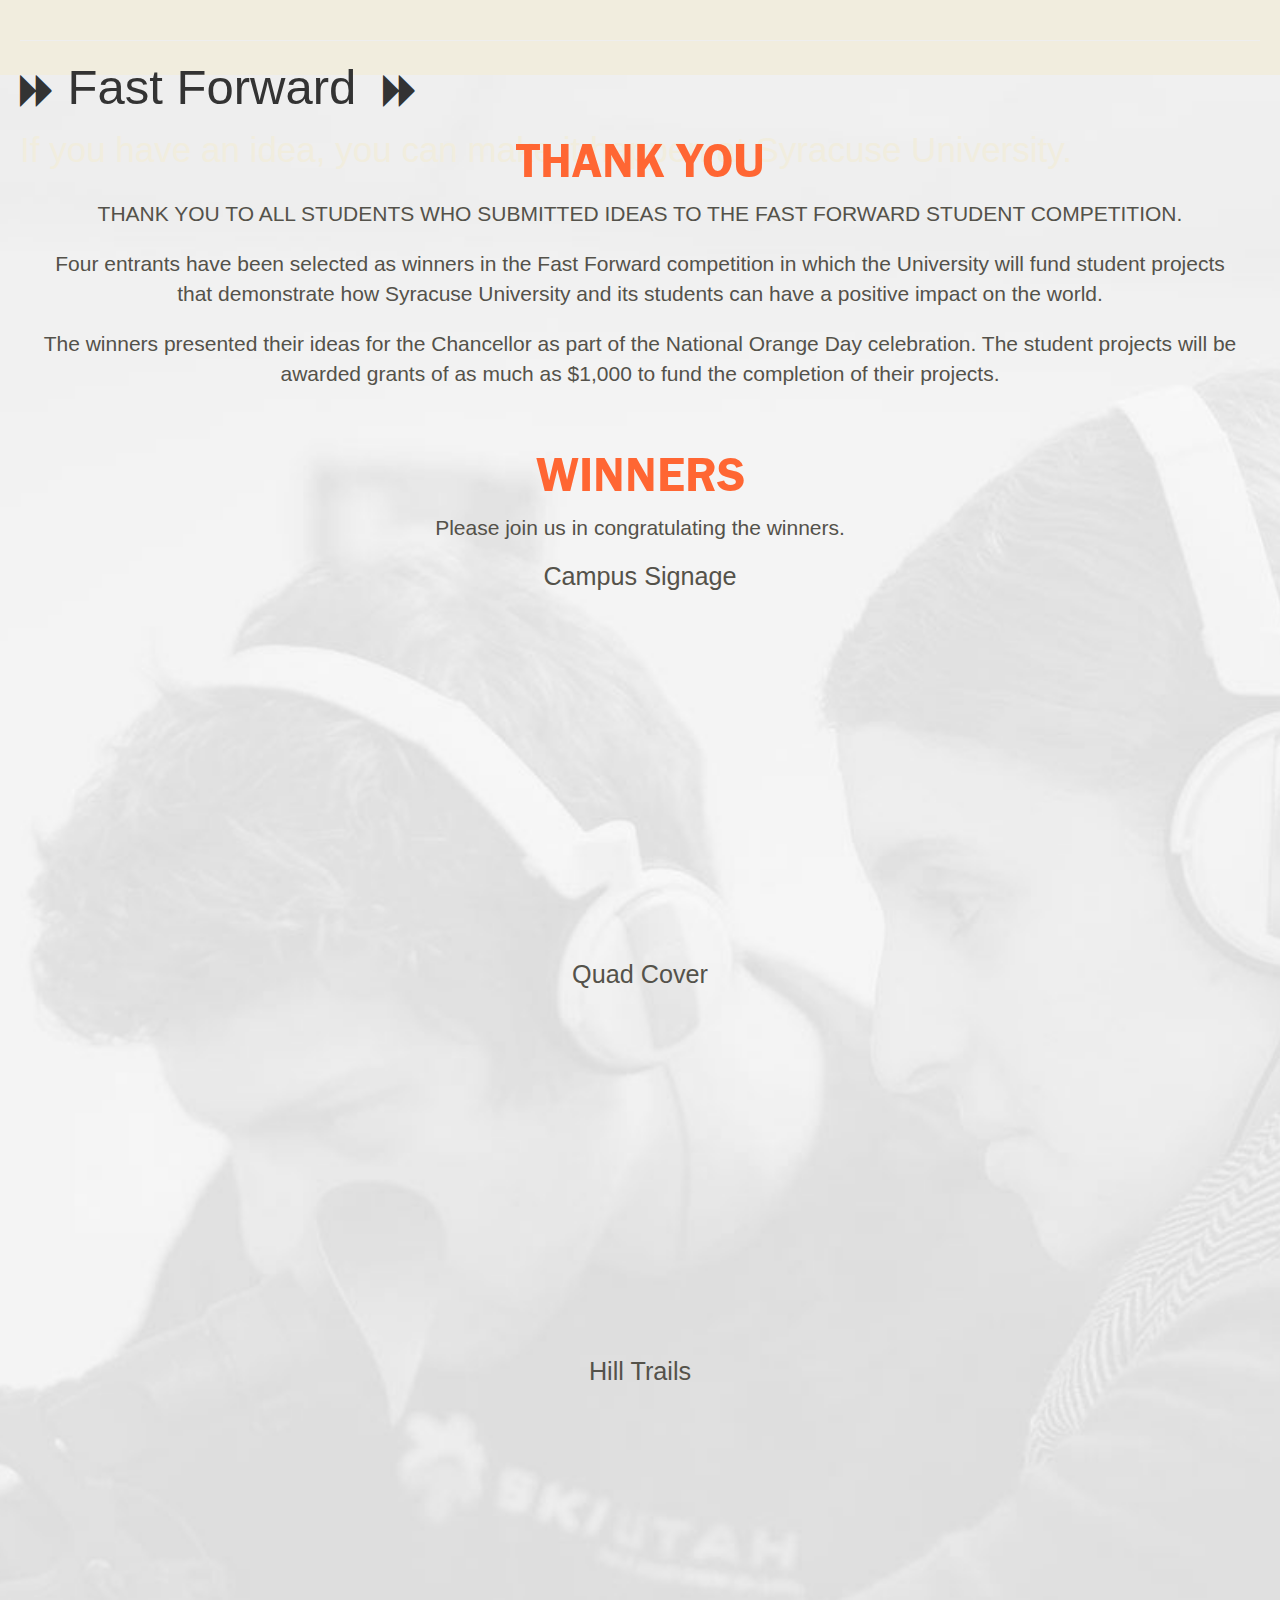
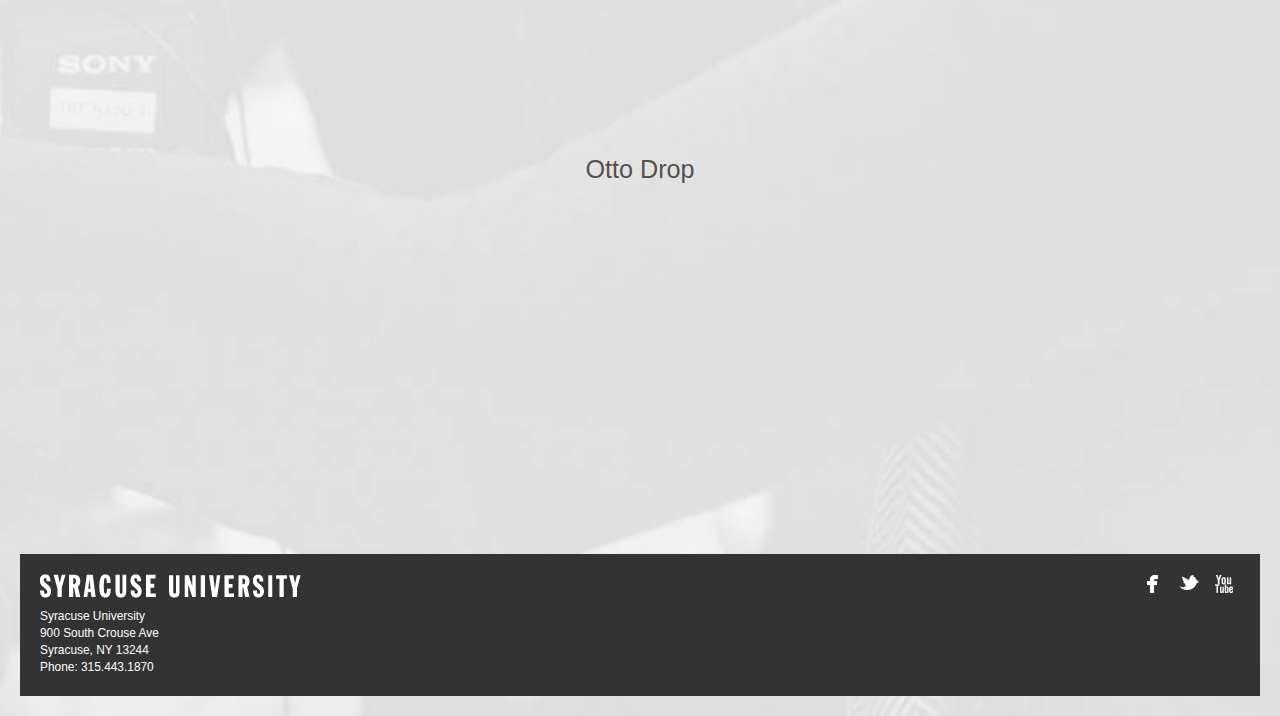
==== commit ed313df3: "updated for 2015 winners" ====
--- a/index.html
+++ b/index.html
@@ -1,162 +1,129 @@
 <!DOCTYPE html>
 <html lang="en">
-<head>
-<meta charset="utf-8">
-<meta http-equiv="X-UA-Compatible" content="IE=edge">
-<meta name="viewport" content="width=device-width, initial-scale=1">
-<title>Fast Foward - Syracuse University</title>
-<!-- sharing -->
-<meta property="og:image" content="http://fastforward.syr.edu/images/fastforward.png" />
-<meta property="og:description" content="All @SyracuseU students are invited to submit their ideas for the Chancellor's Fast Forward competition!" />
-<!-- favicon -->
-<link rel="shortcut icon" href="favicon.ico" type="image/x-icon" />
-<!-- Bootstrap -->
-<link href="css/bootstrap.min.css" rel="stylesheet">
-<!-- Font Awesome -->
-<link href="http://netdna.bootstrapcdn.com/font-awesome/4.0.3/css/font-awesome.css" rel="stylesheet">
-<!--Custom CSS-->
-<link href="css/style.css" rel="stylesheet">
+    <head>
+        <meta charset="utf-8">
+        <meta http-equiv="X-UA-Compatible" content="IE=edge">
+        <meta name="viewport" content="width=device-width, initial-scale=1">
+        <title>Fast Foward - Syracuse University</title>
+        <!-- sharing -->
+        <meta property="og:image" content="http://fastforward.syr.edu/images/fastforward.png" />
+        <meta property="og:description" content="All @SyracuseU students are invited to come watch students pitch their Fast Foward ideas! #FastForwardSU http://fastfoward.syr.edu" />
+        <!-- favicon -->
+        <link rel="shortcut icon" href="favicon.ico" type="image/x-icon" />
+        <!-- Bootstrap -->
+        <link href="css/bootstrap.min.css" rel="stylesheet">
+        <link href="css/style.css" rel="stylesheet">
+        <!-- Font Awesome -->
+        <link href="http://netdna.bootstrapcdn.com/font-awesome/4.0.3/css/font-awesome.css" rel="stylesheet">
+        <meta http-equiv="Cache-Control" content="no-cache, no-store, must-revalidate" />
+        <meta http-equiv="Pragma" content="no-cache" />
+        <meta http-equiv="Expires" content="0" />
 
-<!-- HTML5 Shim and Respond.js IE8 support of HTML5 elements and media queries -->
-<!-- WARNING: Respond.js doesn't work if you view the page via file:// -->
-<!--[if lt IE 9]>
-                                                                                                      <script src="https://oss.maxcdn.com/libs/html5shiv/3.7.0/html5shiv.js"></script>
-                                                                                                      <script src="https://oss.maxcdn.com/libs/respond.js/1.4.2/respond.min.js"></script>
-                                                                                                    <![endif]-->
-</head>
-<body>
-<header> <a href="http://www.syr.edu"><img src="images/su_logo.jpg" id="sulogo-top" alt="Syracuse University" /></a>
-  <div class="clearfix"></div>
-</header>
-<div id="billboard">
-  <h1 class="title"><span style="font-size:.75em;"><i class="fa fa-forward"></i></span>&nbsp;Fast Forward &nbsp;<span style="font-size:.75em;"><i class="fa fa-forward"></i></span></h1>
-    <h2 class="description-xlarge">Student Competition</h2>
-  <p class="description-large">Have an idea to make campus even better? <br />
-Propose your impact by submitting your 2015 fast forward video.
- </p>
-  <p class="description">Syracuse University wants to help make your great idea a reality. Students are our greatest asset, and we want to see your ideas come to life. As part of this year’s National Orange Day Celebration, the University is bringing back the success of <a href="https://www.youtube.com/watch?v=nJVr6OafZU0" target="_blank">last year’s Fast Forward student event</a> and has again allocated grants to fund student projects. The winning project proposals will be presented live at a special event on National Orange Day, March 24, 2015.
-      </p>
-    <p  class="description">
-The second annual Fast Forward Student Video Competition will allow you to express an idea that will leave a lasting legacy on our campus and we hope, will showcase to the greater Syracuse community how a great private institution like Syracuse, through its students, can have a positive and remarkable impact on the world. 
-</p>
-    <div id="vid">      
-<!--
-      <iframe width="640" height="360" src="http://www.youtube.com/embed/V3oJR5IAMxM?feature=player_embedded" frameborder="0" allowfullscreen></iframe>
-
-        <iframe width="560" height="315" src="https://www.youtube.com/embed/9xqWcafBm3w?rel=0&amp;showinfo=0" frameborder="0" allowfullscreen></iframe>
--->
+        <!-- HTML5 Shim and Respond.js IE8 support of HTML5 elements and media queries -->
+        <!-- WARNING: Respond.js doesn't work if you view the page via file:// -->
+                    <!--[if lt IE 9]>                                                                                                                                                                                                                                                       <script src="https://oss.maxcdn.com/libs/html5shiv/3.7.0/html5shiv.js"></script>                                                                                                                                                  <script src="https://oss.maxcdn.com/libs/respond.js/1.4.2/respond.min.js"></script>
+                                                                                                                                                                                                                                                 <![endif]-->
+    </head>
+    <body>
+        <header>
+            <div id="billboard-header">
+                <hr>
+                <h1 class="title" class="header-greyback"><span style="font-size:.75em;"><i class="fa fa-forward"></i></span>&nbsp;Fast Forward &nbsp;<span style="font-size:.75em;"><i class="fa fa-forward"></i></span></h1>
+                <p class="description-large">If you have an idea, you can make it happen at Syracuse University. </p>
+                <hr>
+            </div>
+            <div class="clearfix"></div>
+        </header>
+        <div id="rules" class="white-back">
+            <div id="works" style="text-align: center;" class="span 6">
+                <h1 class="header-whiteback">Thank You</h1>
+                <p style="text-transform: uppercase;">Thank you to all students who submitted ideas to the Fast Forward Student Competition.</p>
+                 
+                <p>Four entrants have been selected as winners in the Fast Forward competition in which the University will fund student projects that demonstrate how Syracuse University and its students can have a positive impact on the world. </p>
+                <p>The winners presented their ideas for the Chancellor as part of the National Orange Day celebration.  The student projects will be awarded grants of as much as $1,000 to fund the completion of their projects.
+                </p>
+                
+                <br />
+                <!--
+                <div id="social-share">
+                    <h3>Spread the Word</h3>
+                    
+                    <div class="addthis_toolbox addthis_default_style addthis_32x32_style">
+                        <a class="addthis_button_facebook"></a> <a class="addthis_button_twitter"></a> <a class="addthis_button_google_plusone_share"></a> <a class="addthis_button_email"></a>
+                    </div>
+                    <script type="text/javascript">
+                        var addthis_config = {"data_track_addressbar":false}; 
+                        var addthis_share =
+                        {
+                              templates: {
+                                           twitter: 'All @SyracuseU students are invited to come watch students pitch their Fast Foward ideas! #FastForwardSU http://fastfoward.syr.edu'
+                                       }
+                        
+                        }
+                        { email_template: "fast-forward" }
+                        ;
+                    </script>
+                    <script type="text/javascript" src="//s7.addthis.com/js/300/addthis_widget.js#pubid=suischool"></script>
+                   
+                </div>-->
         
-<iframe width="560" height="315" src="https://www.youtube.com/embed/9xqWcafBm3w?rel=0&amp;showinfo=0" frameborder="0" allowfullscreen></iframe>
-      
-    </p>
-  </div>
-  <div id="social-share">
-    <h3>Spread the Word</h3>
-    <!-- AddThis Button BEGIN -->
-    <div class="addthis_toolbox addthis_default_style addthis_32x32_style"> <a class="addthis_button_facebook"></a> <a class="addthis_button_twitter"></a> <a class="addthis_button_google_plusone_share"></a> <a class="addthis_button_email"></a> </div>
-    <script type="text/javascript">var addthis_config = {"data_track_addressbar":false}; 
-var addthis_share =
-{
-      templates: {
-                   twitter: 'All @SyracuseU students are invited to submit ideas for the Chancellor\'s Fast Forward competition! #FastForwardSU'
-               }
-			  
-}
-{ email_template: "fast-forward" }
-;
-</script> 
-    <script type="text/javascript" src="//s7.addthis.com/js/300/addthis_widget.js#pubid=suischool"></script> 
-    <!-- AddThis Button END --> 
-  </div>
-</div>
-<div id="rules" class="white-back">
-  <div id="works" class="span 6">
-    <h1 class="header-whiteback">How it works</h1>
-      <p>The competition begins with a short video. You will need to convey why your idea is important and relevant to the University community, and how you would execute your idea.</p>
-      <p>From this video pitch, up to 5 projects will be selected, and each will receive a grant for up to $1,000 from the University to carry out the idea. Your project can celebrate the past, illuminate the present, or project into the future.</p>
-      <p>How could you move Syracuse University <span class="important" style="text-transform: uppercase;"><i class="fa fa-forward"></i>&nbsp;forward&nbsp;<i class="fa fa-forward"></i></span>?</p>
-    <h1 class="header-whiteback">The Basics</h1>
-    <div>
-      <div id="rules-list">
-        <ol>
-          <li>Videos can be no longer than <span class="important">3 minutes</span>.</li>
-          <li>Videos must be uploaded to YouTube, Vimeo, or a similar public video hosting service.</li>
-          <li>You may participate on your own, or as part of a team.</li>
-          <li>All participants must be students currently enrolled at Syracuse University.</li>
-          <li>The project proposed via your video submission needs to be feasibly funded within the grant budget of up $1,000.</li>
-          <li>Winning entrants will get a chance to pitch your idea at a special event on March 24, 2015, National Orange Day.</li>
-          <li>If selected for a grant, you or members of your team will be expected to complete your project by December 31, 2015.</li>
-            <li>An opportunity for more project funding through Syracuse’s Crowdfunding site, <a href="https://cusefunder.syr.edu/" target="_blank">CuseFunder</a> will be available for winning teams.</li>
-            <li>Each project team must identify a faculty or staff sponsor.</li>
-        </ol>
-      </div>
-    </div>
-    <h2 class="header-whiteback">The Fine Print</h2>
-    <p style="font-size: 1em">Entrants will be notified by 10:00 AM on March 6, 2015 if they have been selected as a grant recipient. If you are selected as a recipient in the competition, at least one member of your project team must be willing to appear and pitch your idea on stage at an event that is part of National Orange Day on March 24th. Prior to March 24 all recipients are strongly encouraged to attend pitch and public speaking training to be held at various times during the week of March 16.</p>
-  </div>
-</div>
-<div id="enter" class="greyback">
-  <h1 class="header-greyback">Entry Form</h1>
-  <p>Entry forms with video URLs must be filled out and submitted by 11:59 PM on Tuesday, February 24, 2015.</p>
-  <p> 
-      
-      <!-- Wufoo form embedd -->
-      <div id="wufoo-zofdxbj1lnquqj">
-Fill out my <a href="https://ischoolsu.wufoo.com/forms/zofdxbj1lnquqj">online form</a>.
-</div>
-<script type="text/javascript">var zofdxbj1lnquqj;(function(d, t) {
-var s = d.createElement(t), options = {
-'userName':'ischoolsu',
-'formHash':'zofdxbj1lnquqj',
-'autoResize':true,
-'height':'500',
-'async':true,
-'host':'wufoo.com',
-'header':'show',
-'ssl':true};
-s.src = ('https:' == d.location.protocol ? 'https://' : 'http://') + 'www.wufoo.com/scripts/embed/form.js';
-s.onload = s.onreadystatechange = function() {
-var rs = this.readyState; if (rs) if (rs != 'complete') if (rs != 'loaded') return;
-try { zofdxbj1lnquqj = new WufooForm();zofdxbj1lnquqj.initialize(options);zofdxbj1lnquqj.display(); } catch (e) {}};
-var scr = d.getElementsByTagName(t)[0], par = scr.parentNode; par.insertBefore(s, scr);
-})(document, 'script');</script>
-
-  </p>
-</div>
-<footer>
-  <div class="footer-info">
-    <div class="logo"><a href="http://www.syr.edu"><img src="images/footer-logo-syracuse.png" alt="Syracuse University" /></a></div>
-    <div> Syracuse University<br />
+                <h1 class="header-whiteback">Winners</h1>
+                <p>Please join us in congratulating the winners.</p>
+                
+                <h3>Campus Signage</h3><br />
+                <div class="video-container">
+                    <iframe width="560" height="315" src="https://www.youtube.com/embed/YKPZ-wTr48k?rel=0&amp;showinfo=0" frameborder="0" allowfullscreen></iframe>
+                </div>
+                <h3>Quad Cover</h3><br />
+                <div class="video-container">
+                    <iframe width="560" height="315" src="https://www.youtube.com/embed/EmY50mx0Kz0?rel=0&amp;showinfo=0" frameborder="0" allowfullscreen></iframe>
+                </div>
+                <h3>Hill Trails</h3><br />
+                <div class="video-container">
+                    <iframe width="560" height="315" src="https://www.youtube.com/embed/oXGxuAimJi0?rel=0&amp;showinfo=0" frameborder="0" allowfullscreen></iframe>
+                </div>
+                <h3>Otto Drop</h3><br />
+                <div class="video-container">
+                    <iframe width="560" height="315" src="https://www.youtube.com/embed/YVCSbQoHM68?rel=0&amp;showinfo=0" frameborder="0" allowfullscreen></iframe>
+                </div>
+        </div>
+        <footer>
+            <div class="footer-info">
+                <div class="logo"><a href="http://www.syr.edu"><img src="images/footer-logo-syracuse.png" alt="Syracuse University" /></a></div>
+                <div>
+ Syracuse University<br />
       900 South Crouse Ave<br />
       Syracuse, NY 13244<br />
       Phone: 315.443.1870<br />
-    </div>
-  </div>
-  <div class="social"> <span><a href="https://www.facebook.com/syracuseuniversity" target="_blank"><img src="images/facebook.png" alt="facebook" /></a></span> <span><a href="https://twitter.com/SyracuseU" target="_blank"><img src="images/twitter.png" alt="twitter" /></a></span> <span><a href="http://www.youtube.com/user/Syracuse" target="_blank"><img src="images/youtube.png" alt="youtube" /></a></span> </div>
-  <div style="clear:both;"></div>
-</footer>
-<!-- jQuery (necessary for Bootstrap's JavaScript plugins) --> 
-<script src="https://ajax.googleapis.com/ajax/libs/jquery/1.11.0/jquery.min.js"></script> 
-<!-- Include all compiled plugins (below), or include individual files as needed --> 
-<script src="js/bootstrap.min.js"></script> 
-<!-- Video Resizer --> 
-<script src="js/jquery.fitvids.js"></script> 
-<script>
+                </div>
+            </div>
+            <div class="social">
+                <span><a href="https://www.facebook.com/syracuseuniversity" target="_blank"><img src="images/facebook.png" alt="facebook" /></a></span> <span><a href="https://twitter.com/SyracuseU" target="_blank"><img src="images/twitter.png" alt="twitter" /></a></span> <span><a href="http://www.youtube.com/user/Syracuse" target="_blank"><img src="images/youtube.png" alt="youtube" /></a></span>
+            </div>
+            <div style="clear:both;"></div>
+        </footer>
+        <!-- jQuery (necessary for Bootstrap's JavaScript plugins) -->
+        <script src="https://ajax.googleapis.com/ajax/libs/jquery/1.11.0/jquery.min.js"></script>
+        <!-- Include all compiled plugins (below), or include individual files as needed -->
+        <script src="js/bootstrap.min.js"></script>
+        <!-- Video Resizer -->
+        <script src="js/jquery.fitvids.js"></script>
+        <script>
             $(document).ready(function(){
               // Target your .container, .wrapper, .post, etc.
               $("#vid").fitVids();
             });
-        </script> 
-<!-- Google Analytics code --> 
-<script>
-  (function(i,s,o,g,r,a,m){i['GoogleAnalyticsObject']=r;i[r]=i[r]||function(){
-  (i[r].q=i[r].q||[]).push(arguments)},i[r].l=1*new Date();a=s.createElement(o),
-  m=s.getElementsByTagName(o)[0];a.async=1;a.src=g;m.parentNode.insertBefore(a,m)
-  })(window,document,'script','//www.google-analytics.com/analytics.js','ga');
-
-  ga('create', 'UA-403457-34', 'auto');
-  ga('send', 'pageview');
-
-</script>
-</body>
+        </script>
+        <!-- Google Analytics code -->
+        <script>
+            (function(i,s,o,g,r,a,m){i['GoogleAnalyticsObject']=r;i[r]=i[r]||function(){
+            (i[r].q=i[r].q||[]).push(arguments)},i[r].l=1*new Date();a=s.createElement(o),
+            m=s.getElementsByTagName(o)[0];a.async=1;a.src=g;m.parentNode.insertBefore(a,m)
+            })(window,document,'script','//www.google-analytics.com/analytics.js','ga');
+            
+            ga('create', 'UA-403457-30', 'syr.edu');
+            ga('send', 'pageview');
+            
+        </script>
+    </body>
 </html>